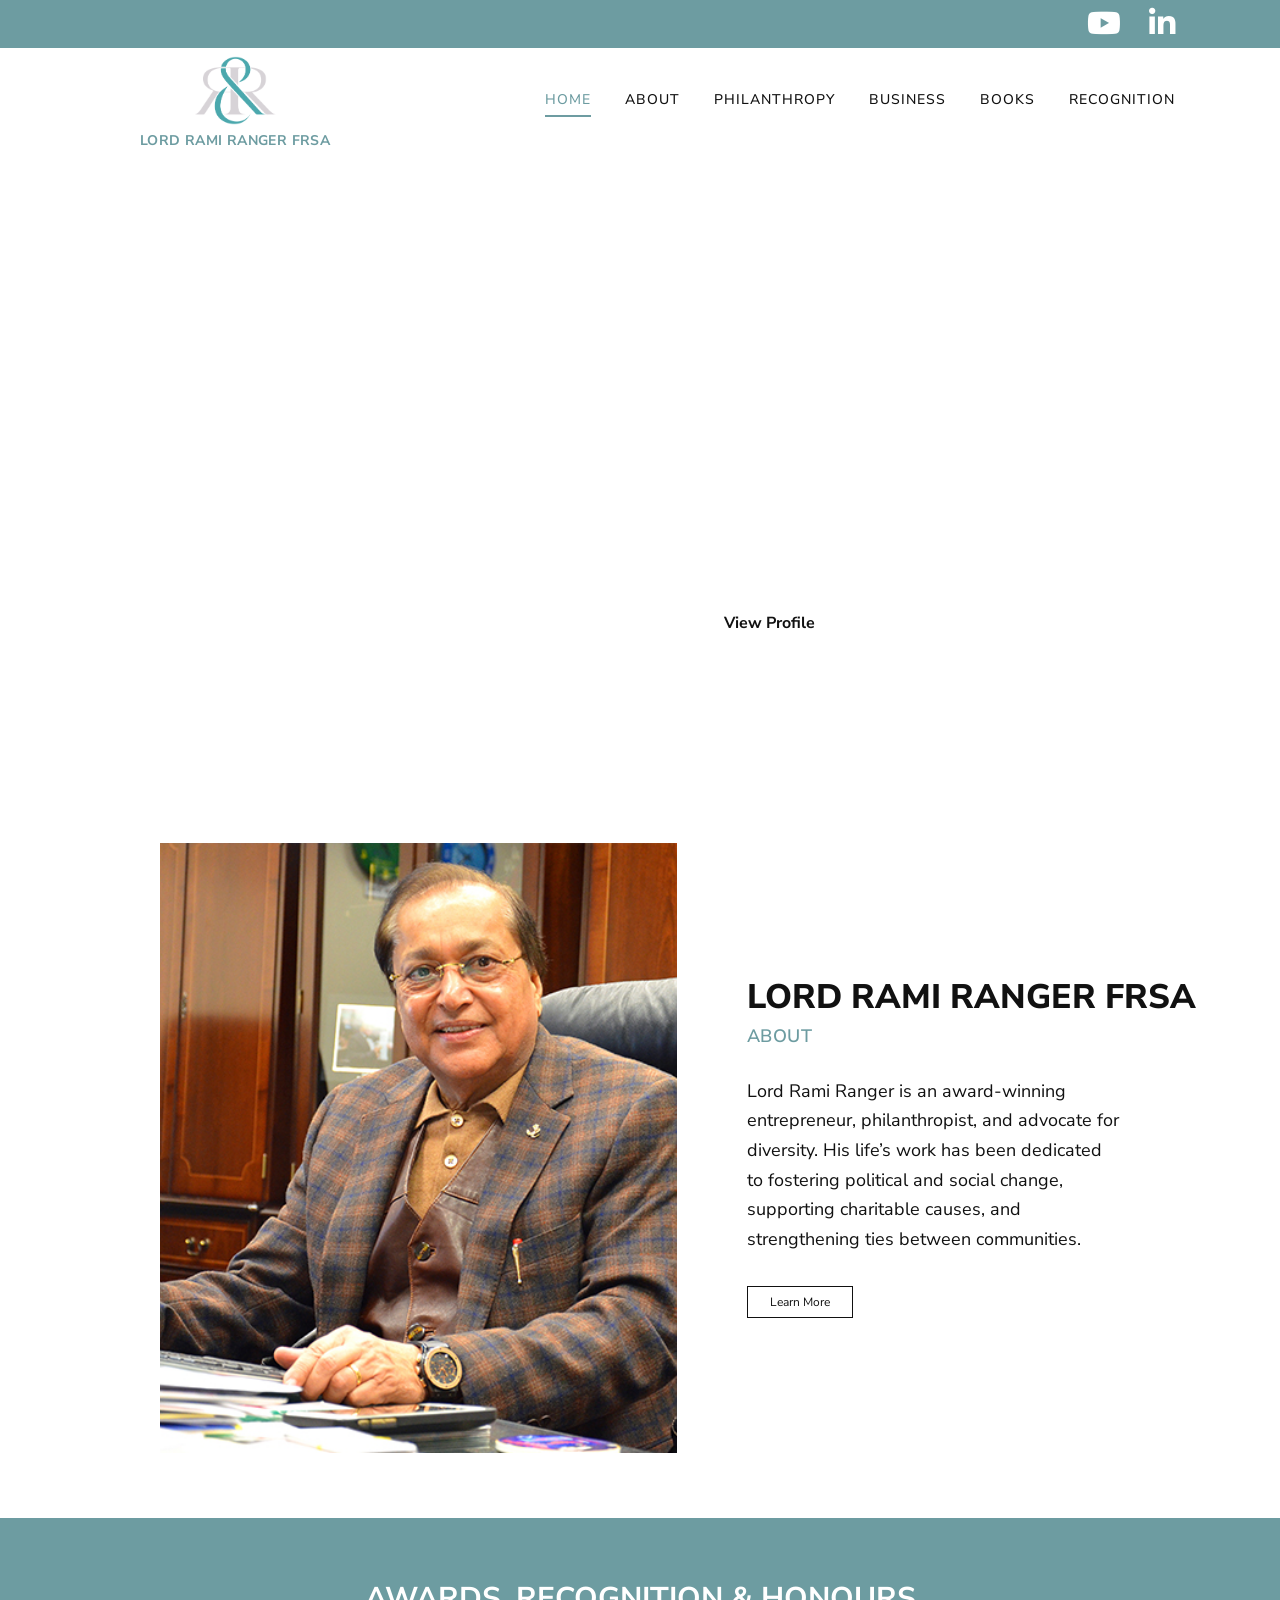
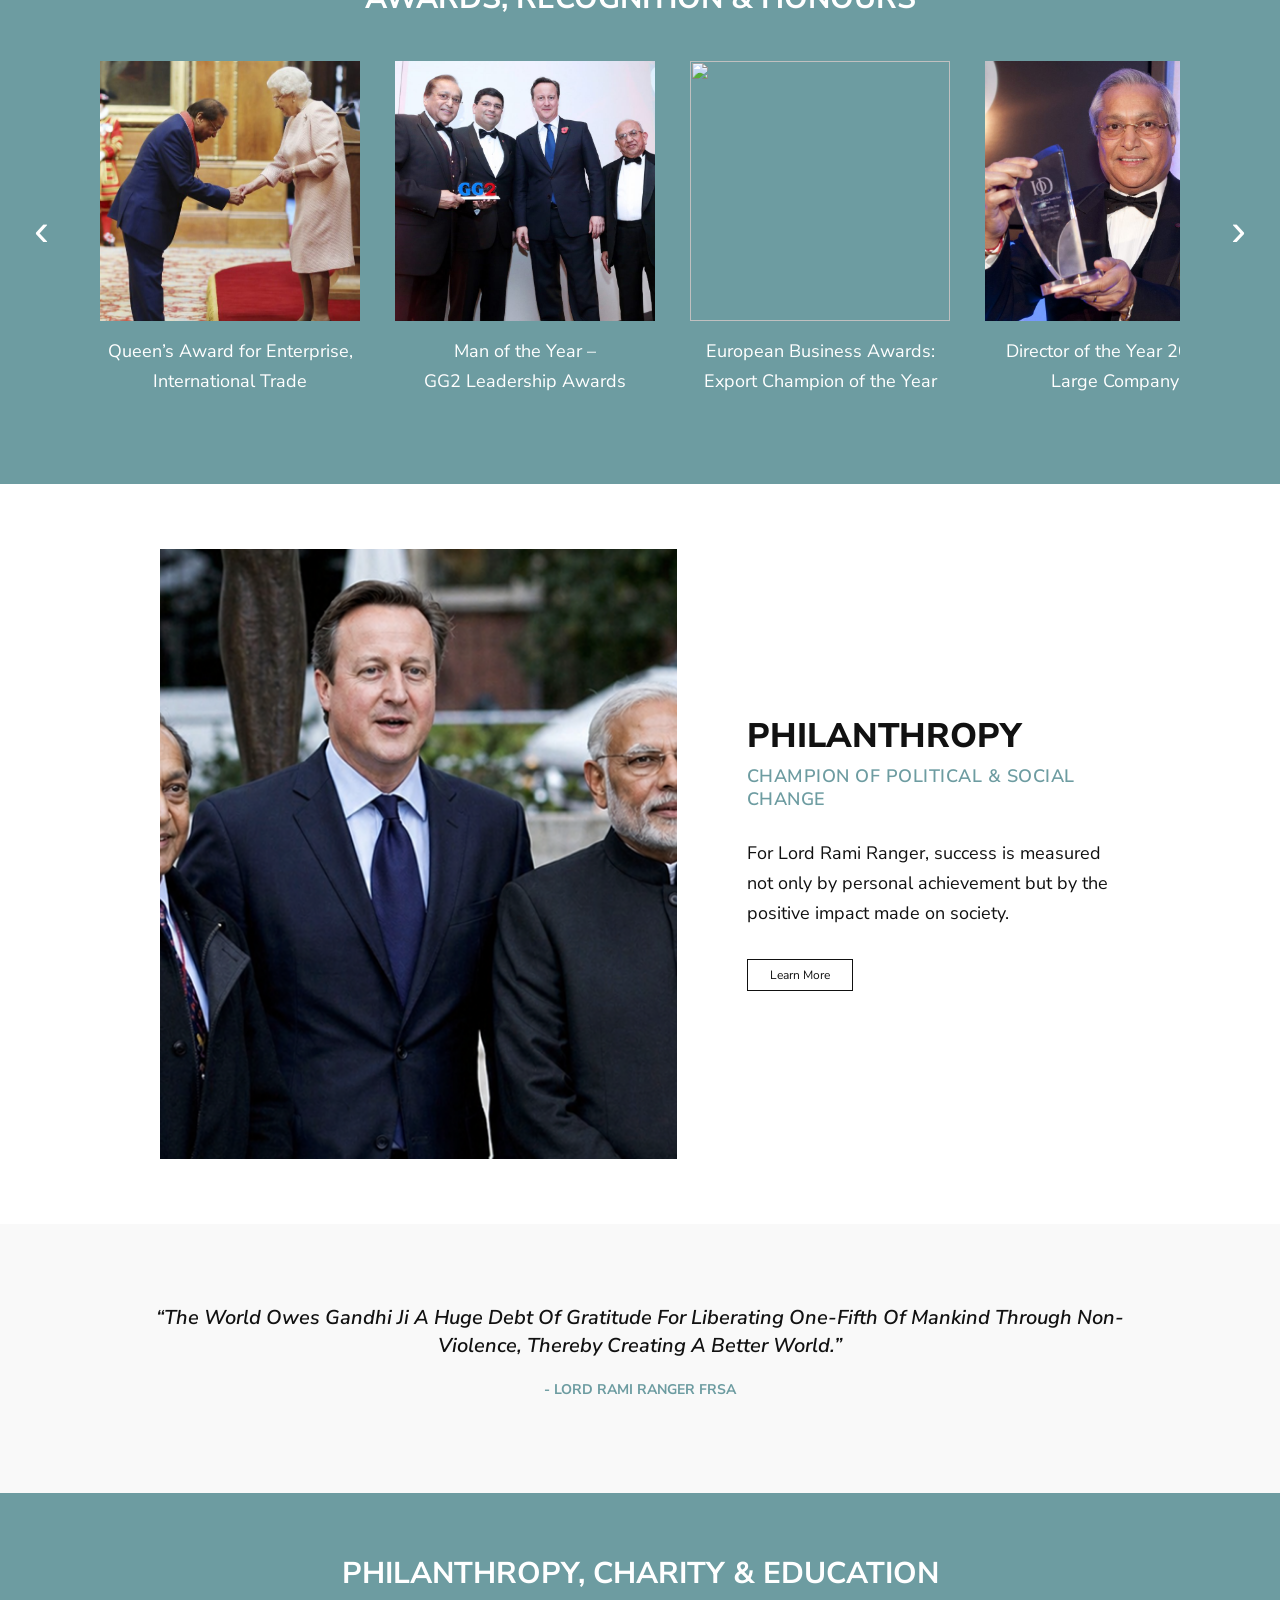
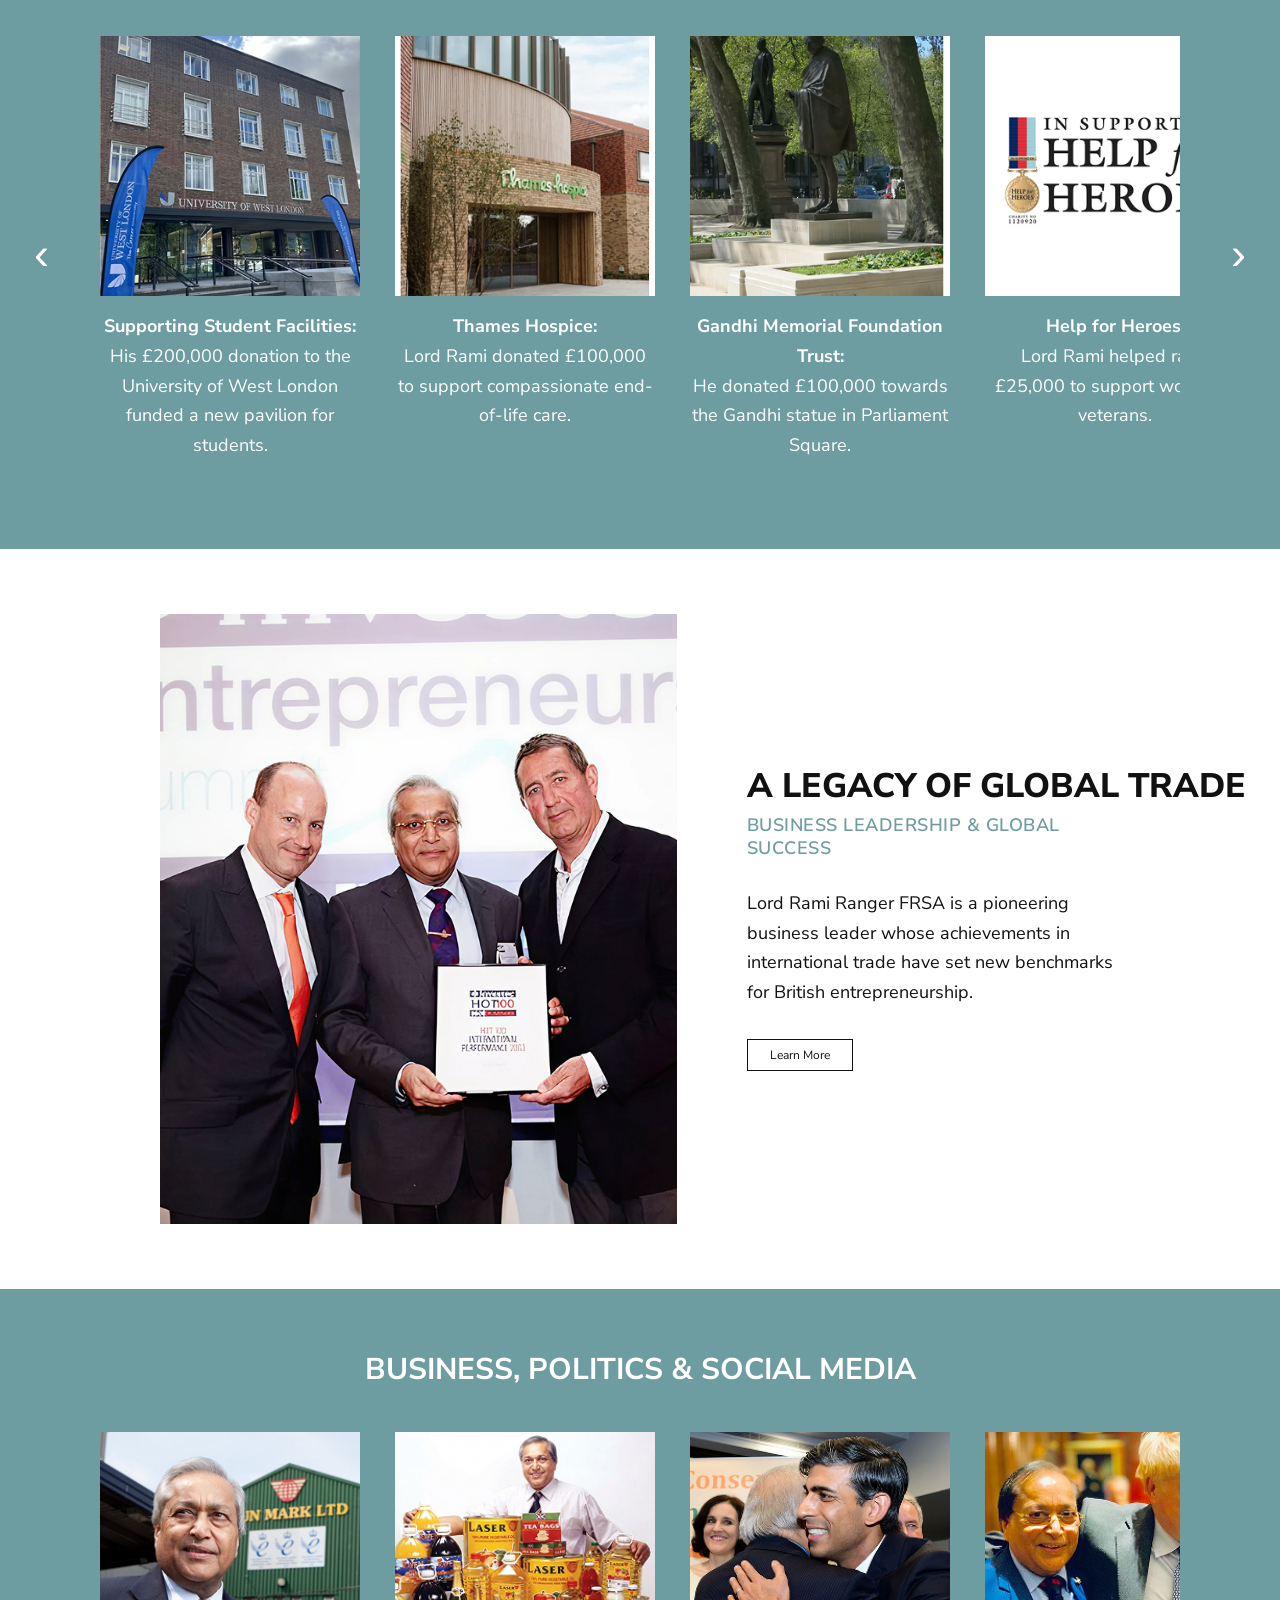
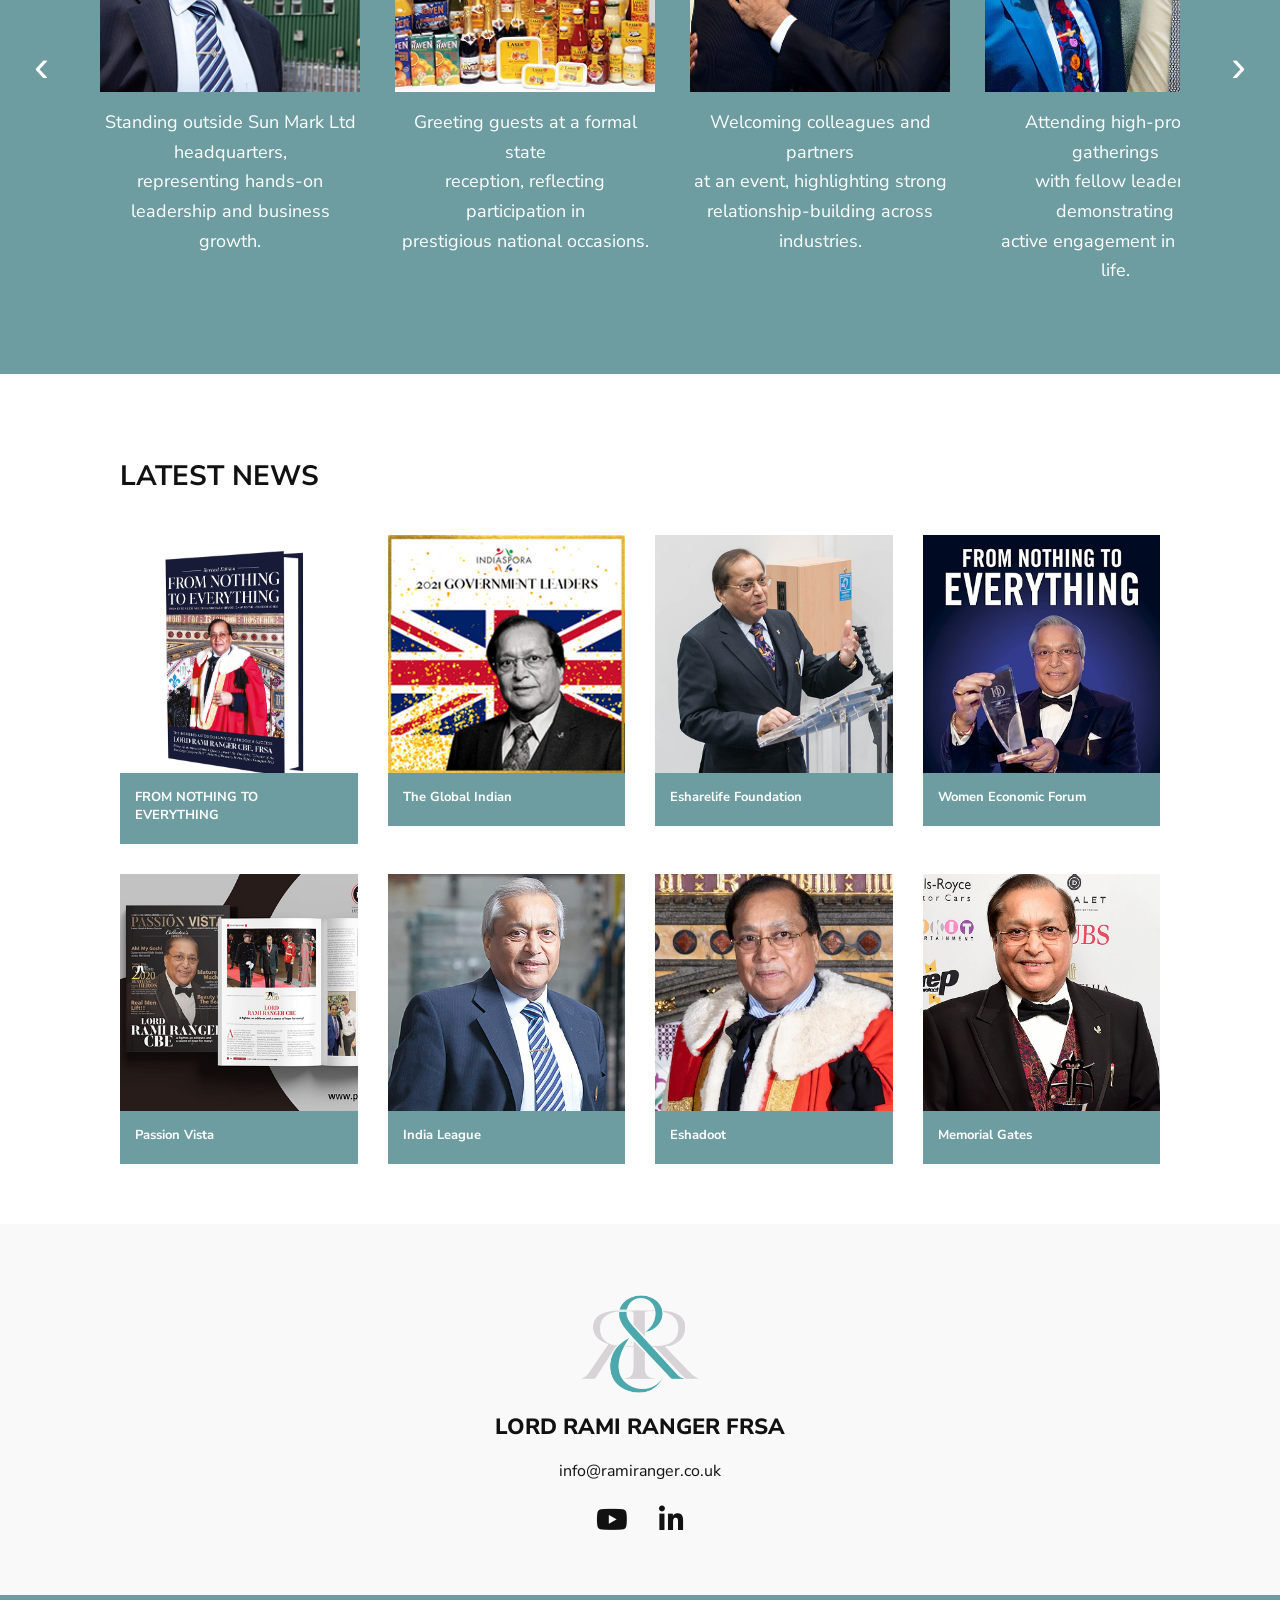
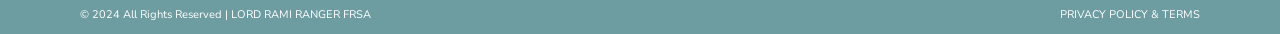
==== index.html @ e3b8f23e "Update slider cards with new leadership descriptions Replaced existing cards with new content descri" ====
<!DOCTYPE html>
<html lang="en">
<head>
  <meta charset="UTF-8">
  <meta name="viewport" content="width=device-width, initial-scale=1.0">
  <title>Lord Rami Ranger FRSA</title>

  <link rel="stylesheet" href="style.css">
  <link href="https://fonts.googleapis.com/css2?family=Nunito+Sans:wght@200;300;400;600;700&display=swap" rel="stylesheet">
  <link rel="stylesheet" href="https://cdnjs.cloudflare.com/ajax/libs/font-awesome/6.5.0/css/all.min.css">
</head>

<body>
  

<div class="top-bar">
  <div class="socials">
    <a href="https://www.youtube.com/@lordramiranger" target="_blank"><i class="fa-brands fa-youtube"></i></a>
    <a href="https://www.linkedin.com/in/lord-rami-ranger-frsa-37abb4119/" target="_blank">
      <i class="fa-brands fa-linkedin-in"></i>
    </a>
  </div>
</div>

<nav class="navbar">
  <a href="index.html" class="brand">
    <img src="logo.png" class="logo">
    <span>LORD RAMI RANGER FRSA</span>
  </a>

  <button class="menu-toggle" onclick="toggleMenu()" aria-label="Open menu">
    <i class="fa-solid fa-bars"></i>
  </button>

  <div class="menu" id="mobileMenu">
    <a href="index.html" class="active">Home</a>
    <a href="about.html">About</a>
    <a href="philanthropy.html">Philanthropy</a>
    <a href="business.html">Business</a>
    <a href="books.html">Books</a>
    <a href="recognition.html">Recognition</a>
  </div>
</nav>

<section class="hero">
  <video autoplay muted loop playsinline class="hero-video">
    <source src="videoone.mp4" type="video/mp4">
  </video>

  <div class="hero-content">
    <img src="logo.png" class="hero-logo">

    <h1>LORD RAMI RANGER FRSA</h1>
    <p>BUSINESSMAN | PHILANTHROPIST | CHANGE ACTIVIST | COMMUNITY LEADER</p>

    <div class="buttons">
      <a href="https://www.ebay.co.uk/itm/185243521381?_skw=from+nothing+to+everything&itmmeta=01KQ7974XT7E23HR1VJR55F1SA&hash=item2b215fd165:g:4SIAAOSwciZh1CwN&itmprp=enc%3AAQALAAAA4GfYFPkwiKCW4ZNSs2u11xDC5mwUb0y2zpyW%2F2MVg%2BfMLfwDi%2BllbEhBXSveusPQ5s%2B%2BM1XQ9AXqvYMbmyAGnrUWO8C%2BhvMHeQsGzmnxZACglu%2B%2BtMHCxl9qidVj40lhD3%2FWhLbmyEIN5h7kNjhKQxGkvKIPbwclM6xoqNv6YySIrgKCHGgtaFKC6q%2FDoX09bBnpsKI1HhFKvQxVuTHcKyTxfHGgbH%2FkWoc%2BqP%2FcpA0HExSCz3RrOoCv9CasYJrjVtKCa5g1cuWQZ%2FlB4THYV%2BzmxvGJgoFjCVq2RsECHyoJ%7Ctkp%3ABk9SR5jPnOm5Zw">Learn More</a>
      <a href="about.html" class="white">View Profile</a>
    </div>
  </div>
</section>

<section class="content-section" id="about">
  <img src="imageone.jpg">

  <div class="content-text">
    <h2>LORD RAMI RANGER FRSA</h2>
    <h3>ABOUT</h3>
    <p>
      Lord Rami Ranger is an award-winning entrepreneur, philanthropist, and advocate for diversity.
      His life’s work has been dedicated to fostering political and social change, supporting charitable
      causes, and strengthening ties between communities.
    </p>
    <a href="about.html" class="small-btn">Learn More</a>
  </div>
</section>

<section class="awards" id="recognition">
  <h2>AWARDS, RECOGNITION & HONOURS</h2>

  <button class="slider-btn left" onclick="moveSlide('sliderOne', -1)">‹</button>

  <div class="slider-window">
    <div class="slider-track" id="sliderOne">

      <div class="card"><img src="award1.jpg"><p>Queen’s Award for Enterprise,<br>International Trade</p></div>
      <div class="card"><img src="award2.jpg"><p>Man of the Year –<br>GG2 Leadership Awards</p></div>
      <div class="card"><img src="award3.png"><p>European Business Awards:<br>Export Champion of the Year</p></div>
      <div class="card"><img src="award4.jpg"><p>Director of the Year 2012 –<br>Large Company</p></div>
      <div class="card"><img src="award5.png"><p>Member of The British<br>Empire MBE</p></div>
      <div class="card"><img src="award6.png"><p>Queen’s Award<br>for Enterprise</p></div>
      <div class="card"><img src="award9.png"><p>Celebrating Entrepreneurial<br>Partnership</p></div>
      <div class="card"><img src="award7.png"><p>Institute of Directors<br>Large Company Award</p></div>
      <div class="card"><img src="award8.png"><p>Queen’s Award for Enterprise,<br>International Trade</p></div>

      <div class="card"><img src="award1.jpg"><p>Queen’s Award for Enterprise,<br>International Trade</p></div>
      <div class="card"><img src="award2.jpg"><p>Man of the Year –<br>GG2 Leadership Awards</p></div>
      <div class="card"><img src="award3.png"><p>European Business Awards:<br>Export Champion of the Year</p></div>
      <div class="card"><img src="award4.jpg"><p>Director of the Year 2012 –<br>Large Company</p></div>
      <div class="card"><img src="award5.png"><p>Member of The British<br>Empire MBE</p></div>
       <div class="card"><img src="award9.png"><p>Celebrating Entrepreneurial<br>Partnership</p></div>
      <div class="card"><img src="award6.jpg"><p>Queen’s Award<br>for Enterprise</p></div>
      <div class="card"><img src="award7.png"><p>Institute of Directors<br>Large Company Award</p></div>
      <div class="card"><img src="award8.png"><p>Queen’s Award for Enterprise,<br>International Trade</p></div>

    </div>
  </div>

  <button class="slider-btn right" onclick="moveSlide('sliderOne', 1)">›</button>
</section>

<section class="content-section" id="philanthropy">
  <img src="philanthropy.png">

  <div class="content-text">
    <h2>PHILANTHROPY</h2>
    <h3>CHAMPION OF POLITICAL & SOCIAL CHANGE</h3>
    <p>
      For Lord Rami Ranger, success is measured not only by personal achievement
      but by the positive impact made on society.
    </p>
    <a href="philanthropy.html" class="small-btn">Learn More</a>
  </div>
</section>

<section class="quote-strip">
  <p>
    “The World Owes Gandhi Ji A Huge Debt Of Gratitude For Liberating One-Fifth Of Mankind Through Non-Violence,
    Thereby Creating A Better World.”
  </p>
  <h3>- LORD RAMI RANGER FRSA</h3>
</section>

<section class="awards charities-section">
  <h2>PHILANTHROPY, CHARITY & EDUCATION</h2>

  <button class="slider-btn left" onclick="moveSlide('sliderTwo', -1)">‹</button>

  <div class="slider-window">
    <div class="slider-track" id="sliderTwo">

      <div class="card charity-card">
        <img src="charityone.png">
        <p><strong>Supporting Student Facilities:</strong><br>His £200,000 donation to the University of West London funded a new pavilion for students.</p>
      </div>

      <div class="card charity-card">
        <img src="charitytwo.png">
        <p><strong>Thames Hospice:</strong><br>Lord Rami donated £100,000 to support compassionate end-of-life care.</p>
      </div>

      <div class="card charity-card">
        <img src="charitythree.png">
        <p><strong>Gandhi Memorial Foundation Trust:</strong><br>He donated £100,000 towards the Gandhi statue in Parliament Square.</p>
      </div>

      <div class="card charity-card">
        <img src="charityfour.png">
        <p><strong>Help for Heroes:</strong><br>Lord Rami helped raise £25,000 to support wounded veterans.</p>
      </div>

      <div class="card charity-card">
        <img src="charityfive.png">
        <p><strong>Graduate Entrepreneurship Centre:</strong><br>He donated £250,000 to London South Bank University for aspiring entrepreneurs.</p>
      </div>

      <div class="card charity-card">
        <img src="charitysix.png">
        <p><strong>Pakistan, India & UK Friendship Forum:</strong><br>Founded after 7/7 to promote dialogue, peace and cooperation.</p>
      </div>

      <div class="card charity-card">
        <img src="charityseven.png">
        <p><strong>Cancer Research UK:</strong><br>He donated £50,000 to support research in the fight against cancer.</p>
      </div>

      <div class="card charity-card">
        <img src="charityeight.png">
        <p><strong>Hindu Forum of Britain:</strong><br>As a founder member, he helped unite Hindu organisations across the UK.</p>
      </div>

      <div class="card charity-card">
        <img src="charitynine.png">
        <p><strong>Indian Gymkhana:</strong><br>He contributed £125,000 to build accommodation for athletes.</p>
      </div>

      <div class="card charity-card">
        <img src="charityten.png">
        <p><strong>AIDS and Cancer Research:</strong><br>As Patron of the Great Walk, he helped raise £100,000 for treatment research.</p>
      </div>

      <div class="card charity-card">
        <img src="charityeleven.png">
        <p><strong>Combat Stress:</strong><br>He donated £25,000 to support mental health services for veterans.</p>
      </div>

      <div class="card charity-card">
        <img src="charitytwelve.png">
        <p><strong>The Prince's Trust:</strong><br>He donated £150,000 to help young people build skills and confidence.</p>
      </div>

      <!-- DUPLICATED FOR SMOOTH SLIDER LOOP -->

      <div class="card charity-card">
        <img src="charityone.png">
        <p><strong>Supporting Student Facilities:</strong><br>His £200,000 donation to the University of West London funded a new pavilion for students.</p>
      </div>

      <div class="card charity-card">
        <img src="charitytwo.png">
        <p><strong>Thames Hospice:</strong><br>Lord Rami donated £100,000 to support compassionate end-of-life care.</p>
      </div>

      <div class="card charity-card">
        <img src="charitythree.png">
        <p><strong>Gandhi Memorial Foundation Trust:</strong><br>He donated £100,000 towards the Gandhi statue in Parliament Square.</p>
      </div>

      <div class="card charity-card">
        <img src="charityfour.png">
        <p><strong>Help for Heroes:</strong><br>Lord Rami helped raise £25,000 to support wounded veterans.</p>
      </div>

      <div class="card charity-card">
        <img src="charityfive.png">
        <p><strong>Graduate Entrepreneurship Centre:</strong><br>He donated £250,000 to London South Bank University for aspiring entrepreneurs.</p>
      </div>

      <div class="card charity-card">
        <img src="charitysix.png">
        <p><strong>Pakistan, India & UK Friendship Forum:</strong><br>Founded after 7/7 to promote dialogue, peace and cooperation.</p>
      </div>

      <div class="card charity-card">
        <img src="charityseven.png">
        <p><strong>Cancer Research UK:</strong><br>He donated £50,000 to support research in the fight against cancer.</p>
      </div>

      <div class="card charity-card">
        <img src="charityeight.png">
        <p><strong>Hindu Forum of Britain:</strong><br>As a founder member, he helped unite Hindu organisations across the UK.</p>
      </div>

      <div class="card charity-card">
        <img src="charitynine.png">
        <p><strong>Indian Gymkhana:</strong><br>He contributed £125,000 to build accommodation for athletes.</p>
      </div>

      <div class="card charity-card">
        <img src="charityten.png">
        <p><strong>AIDS and Cancer Research:</strong><br>As Patron of the Great Walk, he helped raise £100,000 for treatment research.</p>
      </div>

      <div class="card charity-card">
        <img src="charityeleven.png">
        <p><strong>Combat Stress:</strong><br>He donated £25,000 to support mental health services for veterans.</p>
      </div>

      <div class="card charity-card">
        <img src="charitytwelve.png">
        <p><strong>The Prince's Trust:</strong><br>He donated £150,000 to help young people build skills and confidence.</p>
      </div>

    </div>
  </div>

  <button class="slider-btn right" onclick="moveSlide('sliderTwo', 1)">›</button>
</section>

<section class="content-section" id="business">
  <img src="image3.png">

  <div class="content-text">
    <h2>A LEGACY OF GLOBAL TRADE</h2>
    <h3>BUSINESS LEADERSHIP & GLOBAL SUCCESS</h3>
    <p>
      Lord Rami Ranger FRSA is a pioneering business leader whose achievements
      in international trade have set new benchmarks for British entrepreneurship.
    </p>
    <a href="business.html" class="small-btn">Learn More</a>
  </div>
</section>

  <section class="awards business-politics-slider">
  <h2>BUSINESS, POLITICS & SOCIAL MEDIA</h2>

  <button class="slider-btn left" onclick="moveSlide('sliderThree', -1)">‹</button>

  <div class="slider-window">
    <div class="slider-track" id="sliderThree">

      <div class="card"><img src="politic1.png"><p>Standing outside Sun Mark Ltd headquarters,<br> representing hands-on <br>leadership and business growth.</p></div>
      <div class="card"><img src="politic9.png"><p>Greeting guests at a formal state <br>reception, reflecting participation in<br> prestigious national occasions.</p></div>
      <div class="card"><img src="politic3.png"><p>Welcoming colleagues and partners <br>at an event, highlighting strong <br>relationship-building across<br> industries.</p></div>
      <div class="card"><img src="politic4.png"><p>Attending high-profile gatherings <br>with fellow leaders, demonstrating <br>active engagement in public life.</p></div>
      <div class="card"><img src="politic5.png"><p>Addressing an audience from <br>the podium during a formal <br>speech or presentation.</p></div>
      <div class="card"><img src="politic6.png"><p>Meeting with global counterparts at <br>formal occasions, reflecting cross-<br>border connections and collaboration.</p></div>

      <!-- DUPLICATED FOR SMOOTH LOOP -->

      <div class="card"><img src="politic1.png"><p>Standing outside Sun Mark Ltd headquarters,<br> representing hands-on <br>leadership and business growth.</p></div>
      <div class="card"><img src="politic9.png"><p>Greeting guests at a formal state <br>reception, reflecting participation in<br> prestigious national occasions.</p></div>
      <div class="card"><img src="politic3.png"><p>Welcoming colleagues and partners <br>at an event, highlighting strong <br>relationship-building across<br> industries.</p></div>
      <div class="card"><img src="politic4.png"><p>Attending high-profile gatherings <br>with fellow leaders, demonstrating <br>active engagement in public life.</p></div>
      <div class="card"><img src="politic5.png"><p>Addressing an audience from <br>the podium during a formal <br>speech or presentation.</p></div>
      <div class="card"><img src="politic6.png"><p>Meeting with global counterparts at <br>formal occasions, reflecting cross-<br>border connections and collaboration.</p></div>

    </div>
  </div>

  <button class="slider-btn right" onclick="moveSlide('sliderThree', 1)">›</button>
</section>

<section class="latest-news" id="books">
  <h2>LATEST NEWS</h2>

  <div class="news-grid">

    <a href="books.html" class="news-card">
      <img src="book.png">
      <div class="news-text">
        <h3>FROM NOTHING TO EVERYTHING</h3>
      </div>
    </a>

    <a href="https://www.globalindian.com/story/cover-story/lord-rami-ranger-champions-india-uk-partnership/" class="news-card" target="_blank">
      <img src="news2.png">
      <div class="news-text">
        <h3>The Global Indian</h3>
      </div>
    </a>

    <a href="https://www.esharelife.org/patrons/lord-rami-ranger-cbe/" class="news-card" target="_blank">
      <img src="news3.png">
      <div class="news-text">
        <h3>Esharelife Foundation</h3>
      </div>
    </a>

    <a href="https://www.wef.org.in/lord-rami-ranger/" class="news-card" target="_blank">
      <img src="news4.png">
      <div class="news-text">
        <h3>Women Economic Forum</h3>
      </div>
    </a>

    <a href="https://www.passionvista.com/lord-rami-ranger-cbe/" class="news-card" target="_blank">
      <img src="news5.png">
      <div class="news-text">
        <h3>Passion Vista</h3>
      </div>
    </a>

    <a href="https://www.theindialeague.org/lord-rami-ranger" class="news-card" target="_blank">
      <img src="news6.png">
      <div class="news-text">
        <h3>India League</h3>
      </div>
    </a>

    <a href="https://eshadoot.com/2019/11/04/refugee-camp-house-lords-lord-rami-ranger-cbe-mayfair/" class="news-card" target="_blank">
      <img src="news7.png">
      <div class="news-text">
        <h3>Eshadoot</h3>
      </div>
    </a>

    <a href="https://www.memorialgates.com/the-lord-rami-ranger.html" class="news-card" target="_blank">
      <img src="news8.png">
      <div class="news-text">
        <h3>Memorial Gates</h3>
      </div>
    </a>

  </div>
</section>




<footer class="site-footer">
  <img src="logo.png" class="footer-logo">

  <h4>LORD RAMI RANGER FRSA</h4>

  <p>
    <a href="mailto:info@ramiranger.co.uk">info@ramiranger.co.uk</a>
  </p>

  <div class="footer-socials">
    <a href="https://www.youtube.com/@lordramiranger" target="_blank">
      <i class="fa-brands fa-youtube"></i>
    </a>

    <a href="https://www.linkedin.com/in/lord-rami-ranger-frsa-37abb4119/" target="_blank">
      <i class="fa-brands fa-linkedin-in"></i>
    </a>
  </div>
</footer>

<div class="bottom-bar">
  <p>© 2024 All Rights Reserved | LORD RAMI RANGER FRSA</p>
  <p>PRIVACY POLICY & TERMS</p>
</div>

<script>
let sliders = {
  sliderOne: 0,
  sliderTwo: 0,
  sliderThree: 0
};

function toggleMenu() {
  const menu = document.getElementById("mobileMenu");
  menu.classList.toggle("active");
}

function moveSlide(id, dir) {
  const slider = document.getElementById(id);
  const total = slider.children.length / 2;
  const cardWidth = 295;

  sliders[id] += dir;

  slider.style.transition = "transform 0.4s ease";
  slider.style.transform = "translateX(-" + sliders[id] * cardWidth + "px)";

  if (sliders[id] >= total) {
    setTimeout(() => {
      slider.style.transition = "none";
      sliders[id] = 0;
      slider.style.transform = "translateX(0px)";
    }, 400);
  }

  if (sliders[id] < 0) {
    slider.style.transition = "none";
    sliders[id] = total - 1;
    slider.style.transform = "translateX(-" + sliders[id] * cardWidth + "px)";
  }
}
  
window.addEventListener("scroll", function () {
  if (window.scrollY > 80) {
    document.body.classList.add("scrolled");
  } else {
    document.body.classList.remove("scrolled");
  }
});
  
</script>

</body>
</html>
---- style.css ----
* {
  box-sizing: border-box;
}

:root {
  --main-blue: #6d9ca1;
  --light-bg: #f9f9f9;
  --black: #111;
  --white: #fff;
}

html {
  scroll-behavior: smooth;
}

body {
  margin: 0;
  font-family: 'Nunito Sans', sans-serif;
  width: 100%;
  overflow-x: hidden;
  background: white;
  color: #111;
}

/* TOP BAR */

.top-bar {
  height: 48px;
  background: var(--main-blue);
  display: flex;
  justify-content: flex-end;
  align-items: center;
  padding: 0 105px;
  transition: all 0.3s ease;
  overflow: hidden;
}

.socials a {
  color: white;
  text-decoration: none;
  margin-left: 24px;
  font-size: 30px;
}

/* NAVBAR */

.navbar {
  width: 100%;
  height: 110px;
  background: white;
  display: flex;
  justify-content: space-between;
  align-items: center;
  padding: 0 105px;
  position: sticky;
  top: 0;
  z-index: 9998;
  transition: all 0.3s ease;
}

.brand {
  width: 260px;
  height: 120px;
  display: flex;
  flex-direction: column;
  justify-content: center;
  align-items: center;
  text-decoration: none;
}

.logo {
  width: 82px;
  height: auto;
  display: block;
  filter: none;
}

.brand span {
  margin-top: 6px;
  color: var(--main-blue);
  font-size: 14px;
  font-weight: 700;
  letter-spacing: 0.4px;
  white-space: nowrap;
}

.menu {
  display: flex;
  gap: 34px;
  align-items: center;
}

.menu a {
  position: relative;
  color: #111;
  text-decoration: none;
  font-size: 14px;
  font-weight: 500;
  letter-spacing: 1px;
  text-transform: uppercase;
  padding-bottom: 8px;
  transition: color 0.25s ease;
}

.menu a::after {
  content: "";
  position: absolute;
  left: 0;
  bottom: 0;
  width: 0;
  height: 2px;
  background: var(--main-blue);
  transition: width 0.25s ease;
}

.menu a:hover,
.menu a.active,
.menu a[href="index.html"] {
  color: var(--main-blue);
}

.menu a:hover::after,
.menu a.active::after,
.menu a[href="index.html"]::after {
  width: 100%;
}

.menu-toggle {
  display: none;
  background: none;
  border: none;
  color: #111;
  font-size: 24px;
  cursor: pointer;
}

/* SCROLLED HEADER */

body.scrolled .top-bar {
  height: 0;
  opacity: 0;
  visibility: hidden;
  padding-top: 0;
  padding-bottom: 0;
}

body.scrolled .navbar {
  background: var(--main-blue);
  box-shadow: 0 3px 14px rgba(0,0,0,0.12);
}

body.scrolled .navbar .brand span,
body.scrolled .navbar .menu a,
body.scrolled .navbar .menu a.active,
body.scrolled .navbar .menu a[href="index.html"] {
  color: white;
}

body.scrolled .navbar .menu a::after {
  background: white;
}

body.scrolled .navbar .logo {
  filter: brightness(0) invert(1);
}

/* HERO */

.hero {
  position: relative;
  width: 100%;
  height: 620px;
  overflow: hidden;
  display: flex;
  justify-content: center;
  align-items: center;
  text-align: center;
  color: white;
}

.hero-video {
  position: absolute;
  inset: 0;
  width: 100%;
  height: 100%;
  object-fit: cover;
}

.hero-content {
  position: relative;
  z-index: 2;
  width: 100%;
  max-width: 1100px;
  padding: 0 20px;
}

.hero-logo {
  width: 185px;
  margin-bottom: 8px;
  filter: brightness(0) invert(1);
}

.hero h1 {
  font-size: 58px;
  font-weight: 300;
  letter-spacing: 3px;
  margin: 0 0 8px;
}

.hero p {
  font-size: 16px;
  font-weight: 700;
  margin: 0;
}

.buttons a {
  display: inline-block;
  margin: 34px 14px 0;
  padding: 20px 70px;
  border: 1px solid white;
  color: white;
  text-decoration: none;
  font-size: 16px;
  font-weight: 700;
  transition: all 0.25s ease;
}

.buttons a:hover {
  background: white;
  color: #111;
}

.buttons .white {
  background: white;
  color: #111;
}

.buttons .white:hover {
  background: transparent;
  color: white;
}

/* CONTENT SECTIONS */

.content-section {
  width: 100%;
  background: white;
  padding: 65px 90px;
  display: grid;
  grid-template-columns: 47% 34%;
  gap: 70px;
  align-items: center;
  justify-content: center;
}

.content-section img {
  width: 100%;
  height: 610px;
  object-fit: cover;
  display: block;
}

.content-text {
  max-width: 650px;
}

.content-text h2 {
  font-size: 34px;
  font-weight: 800;
  margin: 0 0 8px;
  text-transform: uppercase;
  line-height: 1.15;
  letter-spacing: 0;
  white-space: nowrap;
}

.content-text h3 {
  font-size: 18px;
  font-weight: 600;
  margin: 0 0 28px;
  text-transform: uppercase;
  line-height: 1.3;
  letter-spacing: 0.5px;
  color: var(--main-blue);
}

.content-text p {
  font-size: 18px;
  line-height: 1.65;
  font-weight: 400;
  margin: 0 0 16px;
  color: #111;
}

.small-btn {
  display: inline-block;
  margin-top: 15px;
  padding: 9px 22px;
  border: 1px solid #111;
  color: #111;
  background: white;
  text-decoration: none;
  font-size: 12px;
  font-weight: 400;
  line-height: 1;
}

.small-btn:hover {
  background: #111;
  color: white;
}

/* AWARDS + CHARITIES */

.awards,
.charities-section {
  width: 100%;
  background: var(--main-blue);
  color: white;
  text-align: center;
  padding: 60px 100px 70px;
  position: relative;
  overflow: hidden;
}

.awards h2,
.charities-section h2 {
  font-size: 30px;
  margin: 0 0 42px;
}

.slider-window {
  overflow: hidden;
}

.slider-track {
  display: flex;
  gap: 35px;
  transition: transform 0.4s ease;
}

.card {
  min-width: 260px;
}

.card img {
  width: 260px;
  height: 260px;
  object-fit: cover;
}

.card p,
.charity-card p,
.news-text p {
  font-size: 18px;
  line-height: 1.65;
  margin-top: 10px;
}

.charity-card p {
  min-height: 90px;
}

.slider-btn {
  position: absolute;
  top: 55%;
  transform: translateY(-50%);
  font-size: 45px;
  background: none;
  border: none;
  color: white;
  cursor: pointer;
  z-index: 5;
}

.left {
  left: 28px;
}

.right {
  right: 28px;
}

/* QUOTE */

.quote-strip {
  background: var(--light-bg);
  color: #111;
  text-align: center;
  padding: 80px 150px;
}

.quote-strip p {
  font-size: 20px;
  font-weight: 600;
  font-style: italic;
  line-height: 1.4;
  max-width: 980px;
  margin: auto;
}

.quote-strip h3 {
  margin-top: 20px;
  font-size: 14px;
  color: var(--main-blue);
}

/* LATEST NEWS */

.latest-news {
  padding: 60px 120px;
  background: white;
}

.latest-news h2 {
  font-size: 28px;
  margin-bottom: 40px;
}

.news-grid {
  display: grid;
  grid-template-columns: repeat(4, 1fr);
  gap: 30px;
}

.news-card img {
  width: 100%;
  aspect-ratio: 1 / 1;
  object-fit: cover;
  display: block;
}

.news-card {
  text-decoration: none;
  color: inherit;
}

.news-card img {
  width: 100%;
  aspect-ratio: 1 / 1;
  object-fit: cover;
  object-position: top center;
  display: block;
}

.news-text {
  background: var(--main-blue);
  color: white;
  padding: 15px;
}

.news-text h3 {
  font-size: 13px;
  margin: 0 0 5px;
}

/* FOOTER */

.site-footer {
  background: var(--light-bg);
  text-align: center;
  padding: 70px 20px 55px;
}

.site-footer .footer-logo,
.footer-logo {
  width: 120px;
  height: auto;
  margin-bottom: 12px;
}

.site-footer h4,
footer h4 {
  margin: 0 0 18px;
  font-size: 22px;
  font-weight: 800;
  color: #111;
}

.site-footer p,
footer p {
  margin: 0 0 20px;
  font-size: 16px;
}

.site-footer p a {
  color: #111;
  text-decoration: none;
  font-size: 16px;
}

.footer-socials a,
.site-footer .footer-socials a {
  color: #111;
  text-decoration: none;
  margin: 0 12px;
  font-size: 28px;
  transition: all 0.2s ease;
}

.footer-socials a:hover,
.site-footer .footer-socials a:hover,
.site-footer p a:hover {
  color: var(--main-blue);
  transform: scale(1.15);
}

.bottom-bar {
  background: var(--main-blue);
  color: white;
  display: flex;
  justify-content: space-between;
  padding: 12px 80px;
}

.bottom-bar p {
  font-size: 11px;
  margin: 0;
}

/* TABLET */

@media (max-width: 1024px) {
  .top-bar {
    padding: 0 40px;
  }

  .navbar {
    padding: 0 40px;
  }

  .brand {
    align-items: center;
  }

  .brand .logo {
    margin-left: auto;
    margin-right: auto;
  }

  .menu {
    gap: 24px;
  }

  .content-section {
    padding: 55px 45px;
    grid-template-columns: 1fr 1fr;
    gap: 40px;
  }

  .content-text h2 {
    white-space: normal;
    font-size: 30px;
  }

  .awards,
  .charities-section {
    padding-left: 42px;
    padding-right: 42px;
  }

  .left {
    left: 10px;
  }

  .right {
    right: 10px;
  }

  .slider-btn {
    width: 34px;
    height: 54px;
  }

  .latest-news {
    padding: 50px 45px;
  }

  .quote-strip {
    padding: 60px 45px;
  }
}

/* MOBILE */

@media (max-width: 767px) {
  .top-bar {
    height: 36px;
    padding: 0 22px;
    justify-content: center;
  }

  .socials a {
    margin: 0 12px;
  }

  .navbar {
    height: 92px;
    padding: 0 20px;
  }

  .brand {
    width: auto;
    height: auto;
    align-items: center;
  }

  .logo {
    width: 58px;
  }

  .brand span {
    font-size: 11px;
    letter-spacing: 0.2px;
  }

  .menu-toggle {
    display: block;
  }

  .menu {
    display: none;
    position: absolute;
    top: 92px;
    left: 0;
    width: 100%;
    background: white;
    padding: 22px 20px;
    flex-direction: column;
    align-items: flex-start;
    gap: 20px;
    box-shadow: 0 10px 20px rgba(0,0,0,0.08);
  }

  .menu.active {
    display: flex;
  }

  .menu a {
    font-size: 16px;
    width: 100%;
    padding-bottom: 6px;
  }

  body.scrolled .navbar .menu {
    background: var(--main-blue);
  }

  body.scrolled .navbar .menu-toggle {
    color: white;
  }

  .hero {
    height: 540px;
  }

  .hero-content {
    padding: 0 20px;
  }

  .hero-logo {
    width: 120px;
  }

  .hero h1 {
    font-size: 38px;
    line-height: 1.25;
    letter-spacing: 2px;
  }

  .hero p {
    font-size: 13px;
    line-height: 1.5;
    max-width: 330px;
    margin: 0 auto;
  }

  .buttons {
    display: flex;
    flex-direction: column;
    gap: 14px;
    margin-top: 28px;
  }

  .buttons a {
    margin: 0 auto;
    width: 85%;
    max-width: 310px;
    font-size: 14px;
    padding: 16px 24px;
  }

  .content-section {
    padding: 45px 20px;
    display: flex;
    flex-direction: column;
    gap: 28px;
  }

  .content-section img {
    height: auto;
    max-height: 460px;
    object-fit: cover;
  }

  .content-text {
    max-width: 100%;
    text-align: left;
  }

  .content-text h2 {
    white-space: normal;
    font-size: 28px;
  }

  .content-text h3 {
    font-size: 14px;
  }

  .content-text p {
    font-size: 15px;
    line-height: 1.5;
  }

  .awards,
  .charities-section {
    padding: 45px 42px 55px;
  }

  .awards h2,
  .charities-section h2 {
    font-size: 24px;
  }

  .slider-track {
    gap: 20px;
  }

  .card {
    min-width: 220px;
  }

  .card img {
    width: 220px;
    height: 220px;
  }

  .card p,
  .charity-card p,
  .news-text p {
    font-size: 15px;
    line-height: 1.5;
  }

  .slider-btn {
    font-size: 34px;
  }

  .left {
    left: 10px;
  }

  .right {
    right: 10px;
  }

  .quote-strip {
    padding: 50px 22px;
  }

  .quote-strip p {
    font-size: 17px;
  }

  .latest-news {
    padding: 45px 20px;
  }

  .news-grid {
    grid-template-columns: 1fr;
    gap: 24px;
  }

  .news-card img {
    height: 240px;
  }

  .site-footer {
    padding: 50px 20px;
  }

  .bottom-bar {
    padding: 14px 20px;
    flex-direction: column;
    gap: 8px;
    text-align: center;
  }
}

/* SMALL PHONES */

@media (max-width: 420px) {
  .hero {
    height: 500px;
  }

  .hero h1 {
    font-size: 32px;
  }

  .hero-logo {
    width: 105px;
  }

  .brand span {
    font-size: 10px;
  }

  .content-text h2 {
    font-size: 27px;
  }

  .card {
    min-width: 205px;
  }

  .card img {
    width: 205px;
    height: 205px;
  }
}
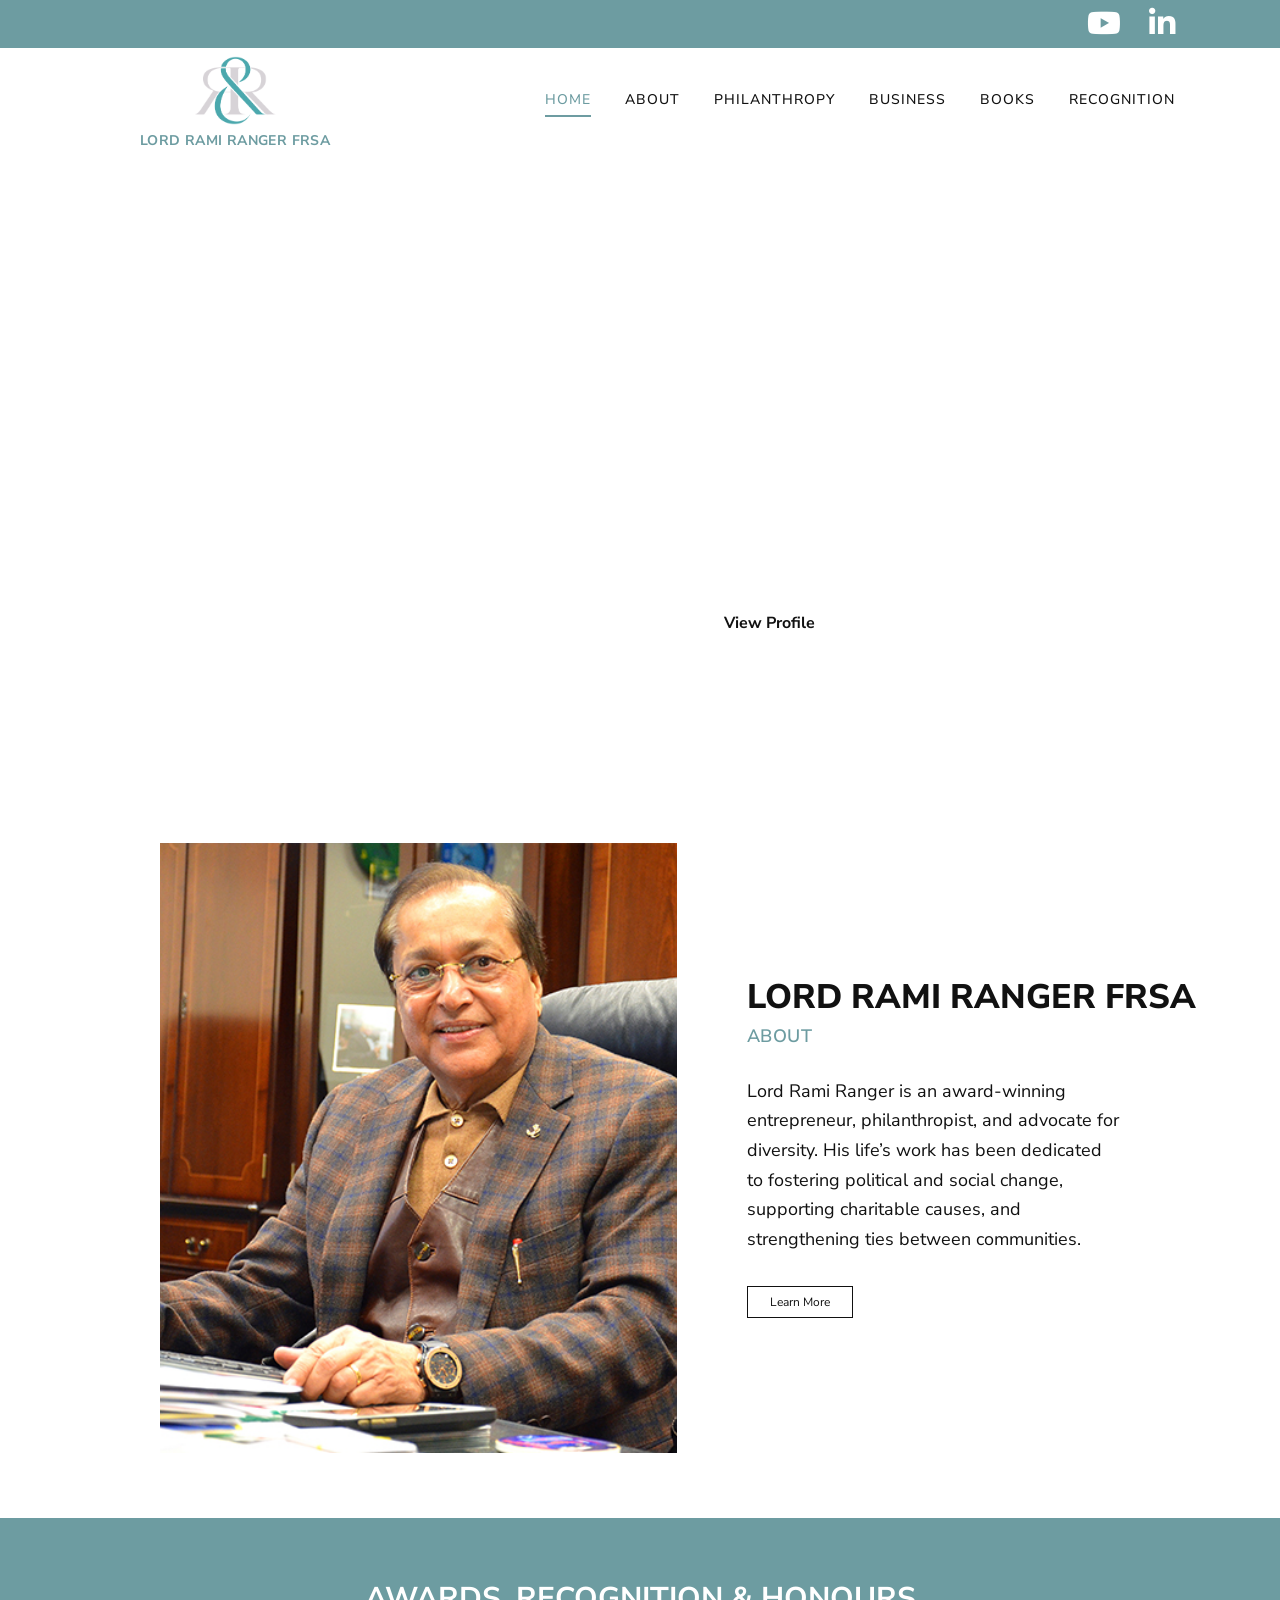
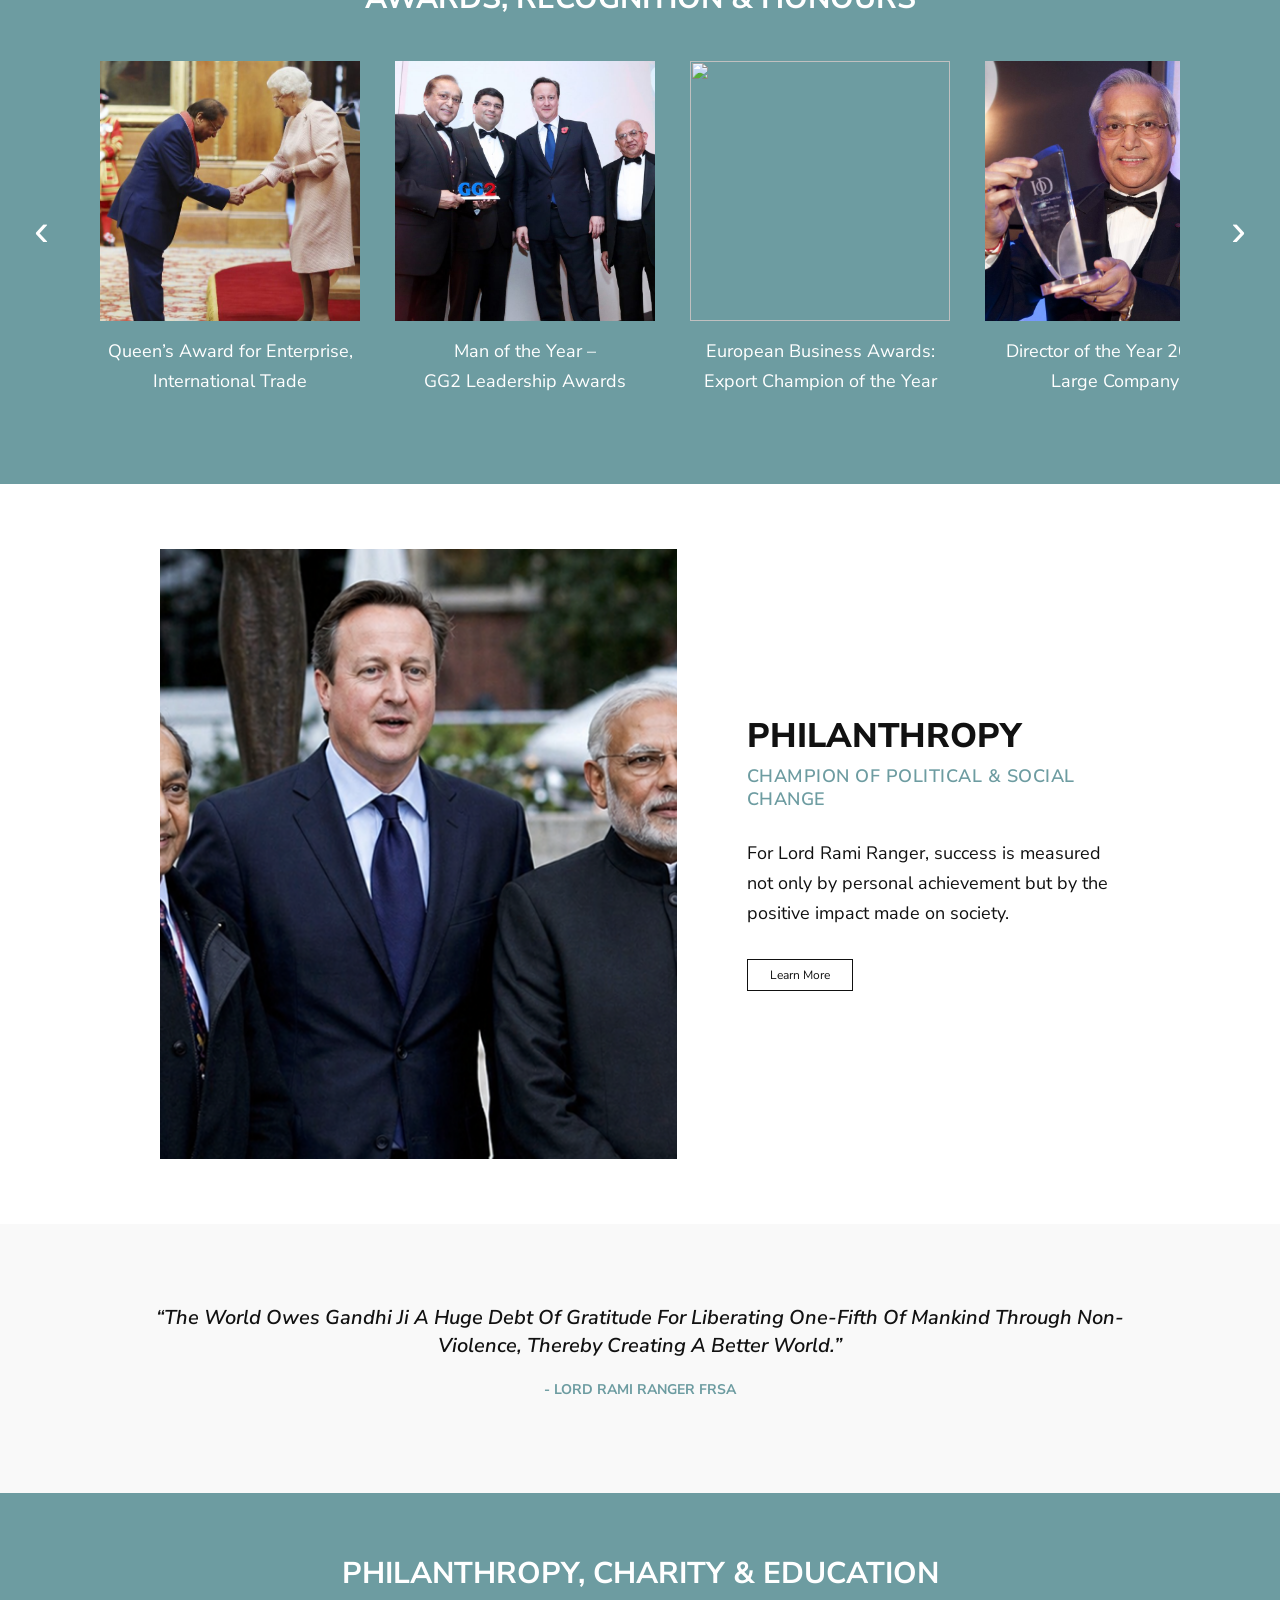
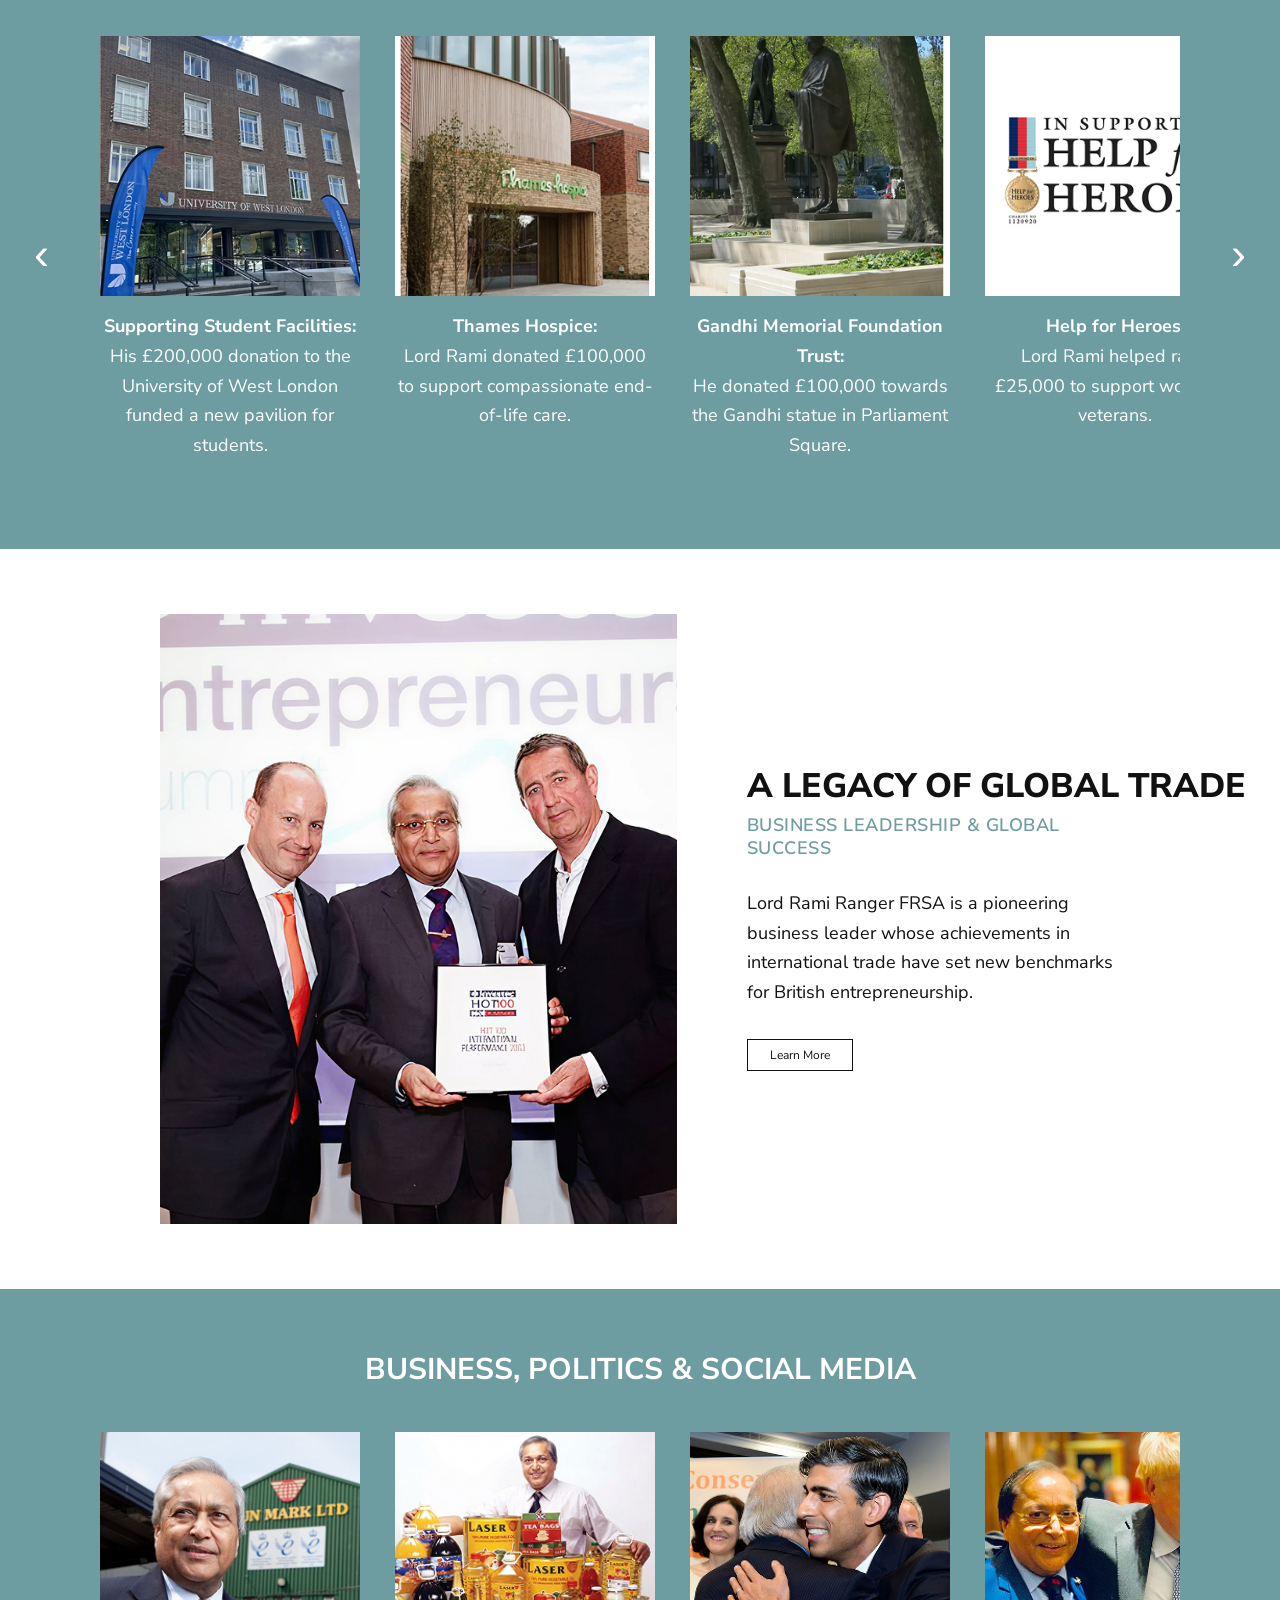
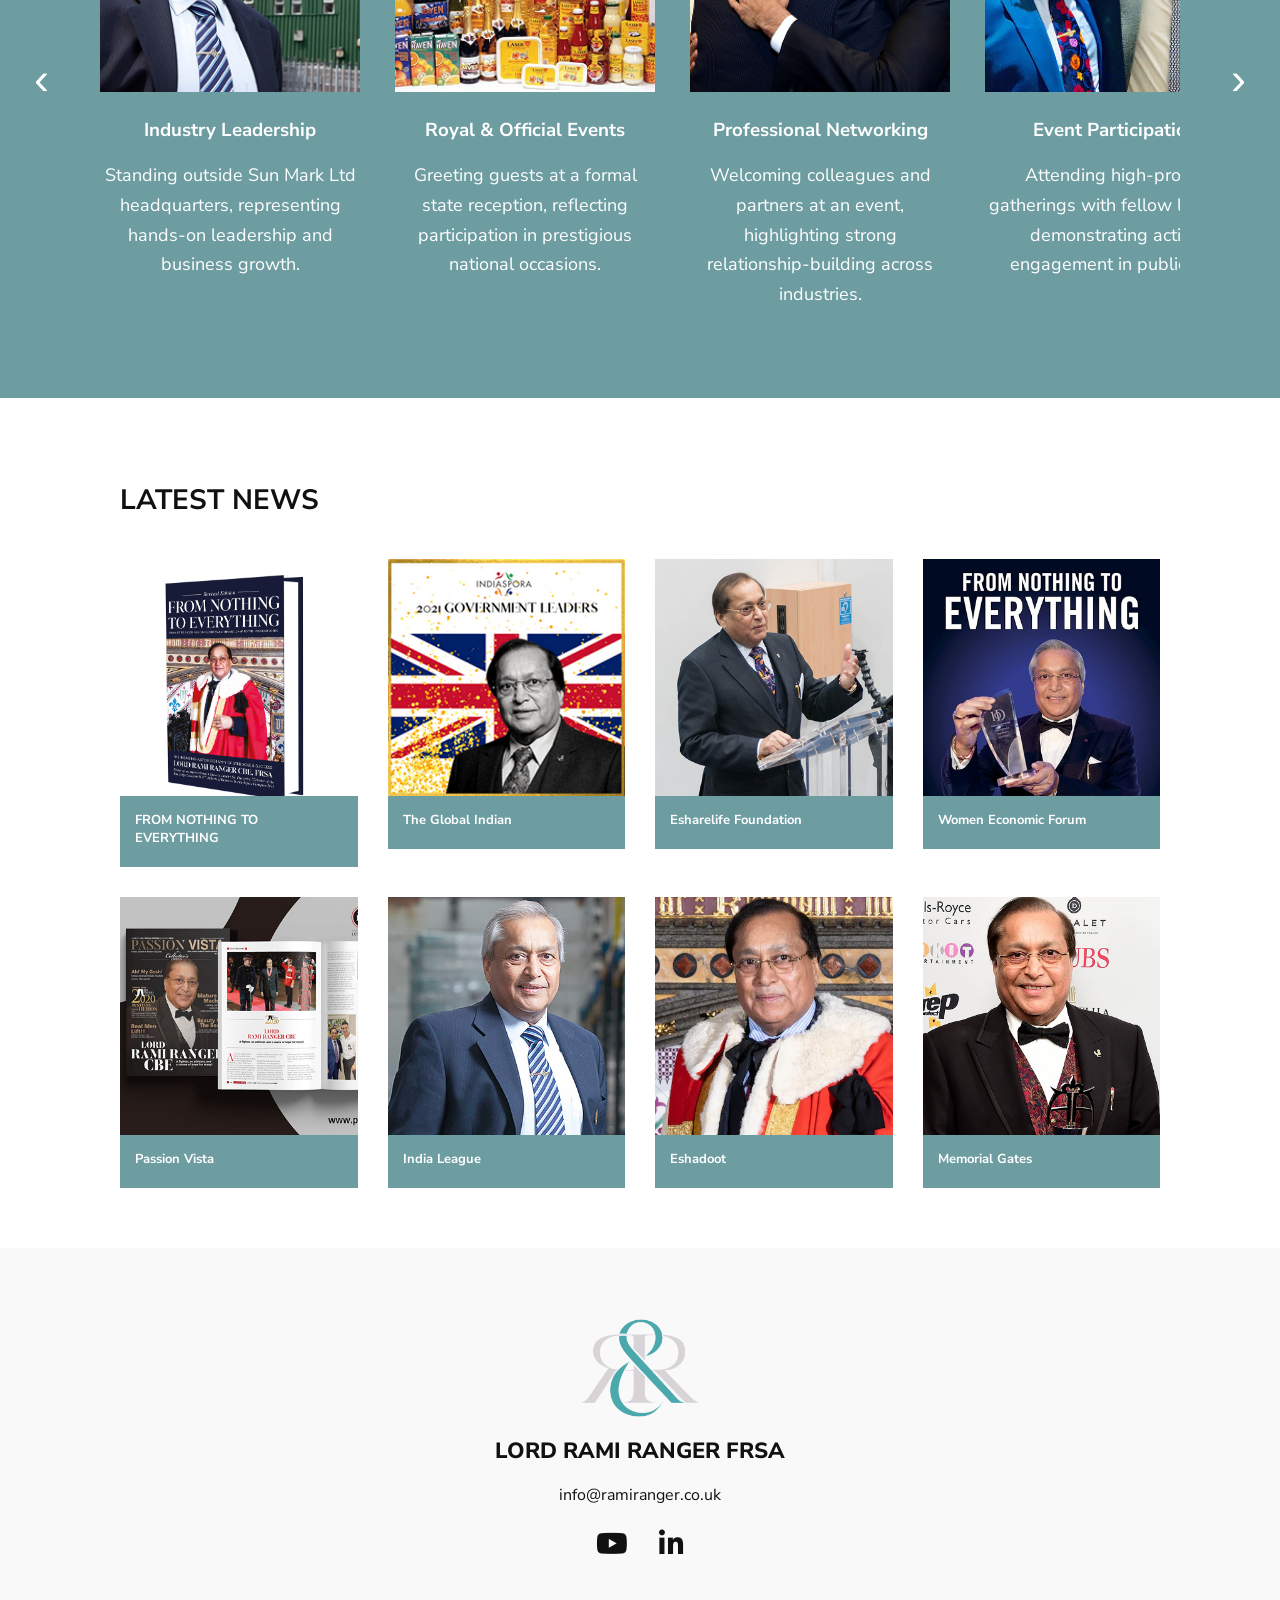
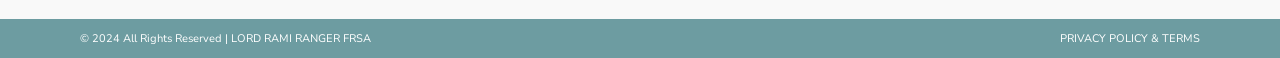
==== commit 97784101: "Refactor slider cards for better structure and clarity" ====
--- a/index.html
+++ b/index.html
@@ -289,24 +289,71 @@
   <div class="slider-window">
     <div class="slider-track" id="sliderThree">
 
-      <div class="card"><img src="politic1.png"><p>Standing outside Sun Mark Ltd headquarters,<br> representing hands-on <br>leadership and business growth.</p></div>
-      <div class="card"><img src="politic9.png"><p>Greeting guests at a formal state <br>reception, reflecting participation in<br> prestigious national occasions.</p></div>
-      <div class="card"><img src="politic3.png"><p>Welcoming colleagues and partners <br>at an event, highlighting strong <br>relationship-building across<br> industries.</p></div>
-      <div class="card"><img src="politic4.png"><p>Attending high-profile gatherings <br>with fellow leaders, demonstrating <br>active engagement in public life.</p></div>
-      <div class="card"><img src="politic5.png"><p>Addressing an audience from <br>the podium during a formal <br>speech or presentation.</p></div>
-      <div class="card"><img src="politic6.png"><p>Meeting with global counterparts at <br>formal occasions, reflecting cross-<br>border connections and collaboration.</p></div>
-
-      <!-- DUPLICATED FOR SMOOTH LOOP -->
-
-      <div class="card"><img src="politic1.png"><p>Standing outside Sun Mark Ltd headquarters,<br> representing hands-on <br>leadership and business growth.</p></div>
-      <div class="card"><img src="politic9.png"><p>Greeting guests at a formal state <br>reception, reflecting participation in<br> prestigious national occasions.</p></div>
-      <div class="card"><img src="politic3.png"><p>Welcoming colleagues and partners <br>at an event, highlighting strong <br>relationship-building across<br> industries.</p></div>
-      <div class="card"><img src="politic4.png"><p>Attending high-profile gatherings <br>with fellow leaders, demonstrating <br>active engagement in public life.</p></div>
-      <div class="card"><img src="politic5.png"><p>Addressing an audience from <br>the podium during a formal <br>speech or presentation.</p></div>
-      <div class="card"><img src="politic6.png"><p>Meeting with global counterparts at <br>formal occasions, reflecting cross-<br>border connections and collaboration.</p></div>
-
-    </div>
-  </div>
+      <div class="card politics-card">
+  <img src="politic1.png">
+
+  <div class="card-text">
+    <h3>Industry Leadership</h3>
+    <p>
+      Standing outside Sun Mark Ltd headquarters, representing hands-on leadership and business growth.
+    </p>
+  </div>
+</div>
+
+<div class="card politics-card">
+  <img src="politic9.png">
+
+  <div class="card-text">
+    <h3>Royal & Official Events</h3>
+    <p>
+      Greeting guests at a formal state reception, reflecting participation in prestigious national occasions.
+    </p>
+  </div>
+</div>
+
+<div class="card politics-card">
+  <img src="politic3.png">
+
+  <div class="card-text">
+    <h3>Professional Networking</h3>
+    <p>
+      Welcoming colleagues and partners at an event, highlighting strong relationship-building across industries.
+    </p>
+  </div>
+</div>
+
+<div class="card politics-card">
+  <img src="politic4.png">
+
+  <div class="card-text">
+    <h3>Event Participation</h3>
+    <p>
+      Attending high-profile gatherings with fellow leaders, demonstrating active engagement in public life.
+    </p>
+  </div>
+</div>
+
+<div class="card politics-card">
+  <img src="politic5.png">
+
+  <div class="card-text">
+    <h3>Conference Speaking</h3>
+    <p>
+      Addressing an audience from the podium during a formal speech or presentation.
+    </p>
+  </div>
+</div>
+
+<div class="card politics-card">
+  <img src="politic6.png">
+
+  <div class="card-text">
+    <h3>International Relations</h3>
+    <p>
+      Meeting with global counterparts at formal occasions, reflecting cross-border connections and collaboration.
+    </p>
+  </div>
+</div>
 
   <button class="slider-btn right" onclick="moveSlide('sliderThree', 1)">›</button>
 </section>
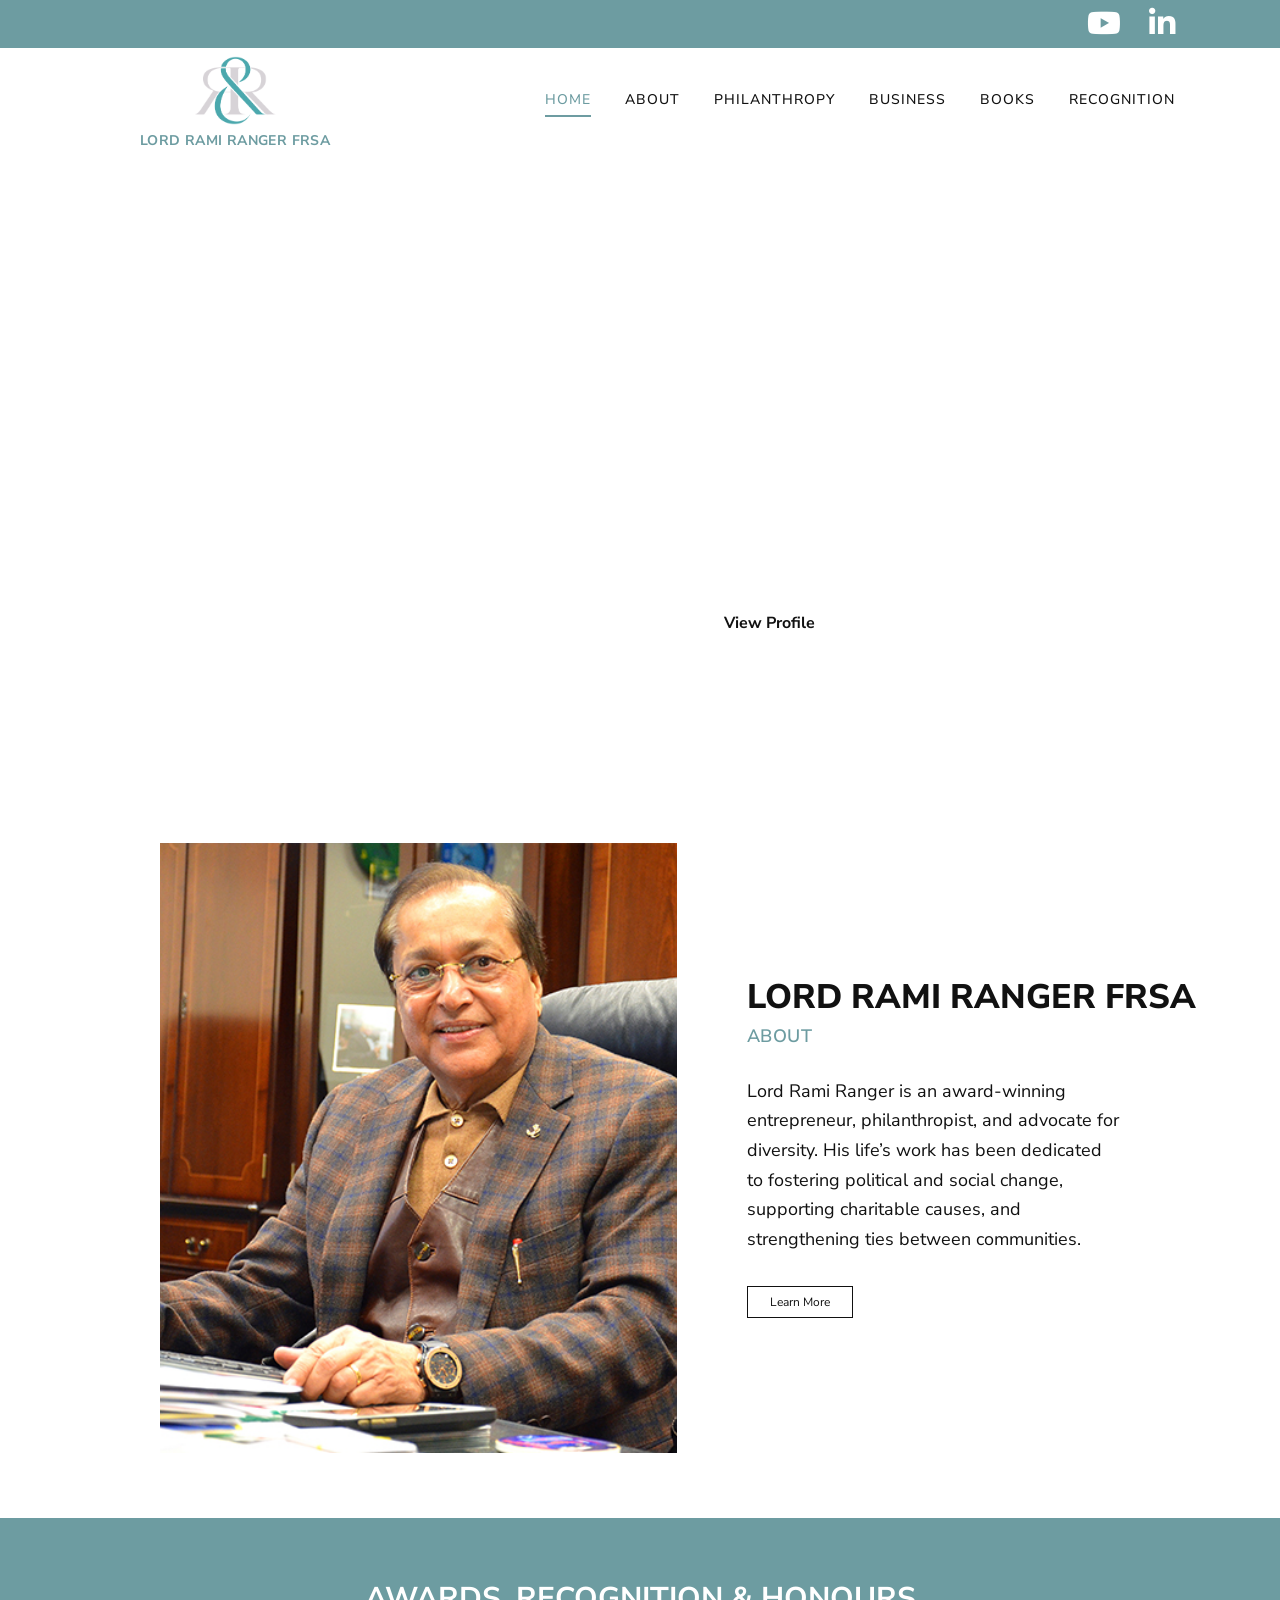
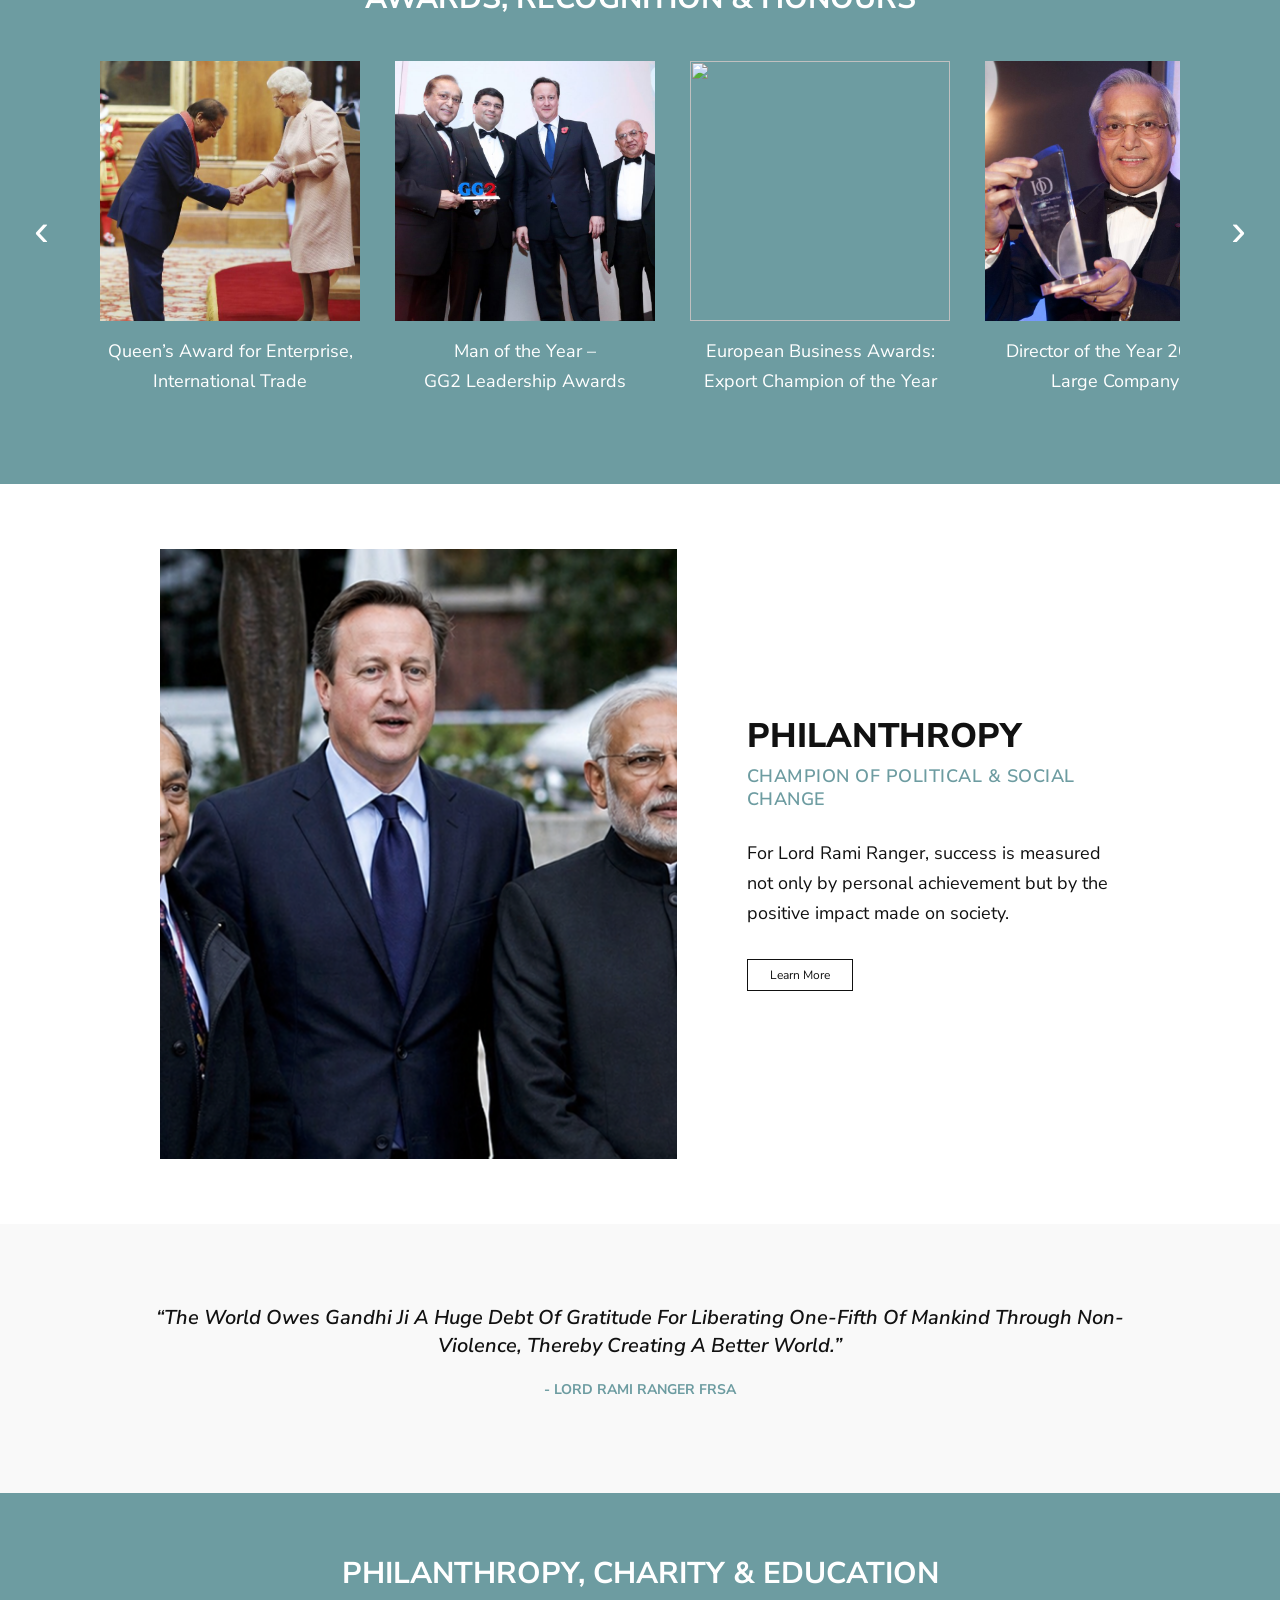
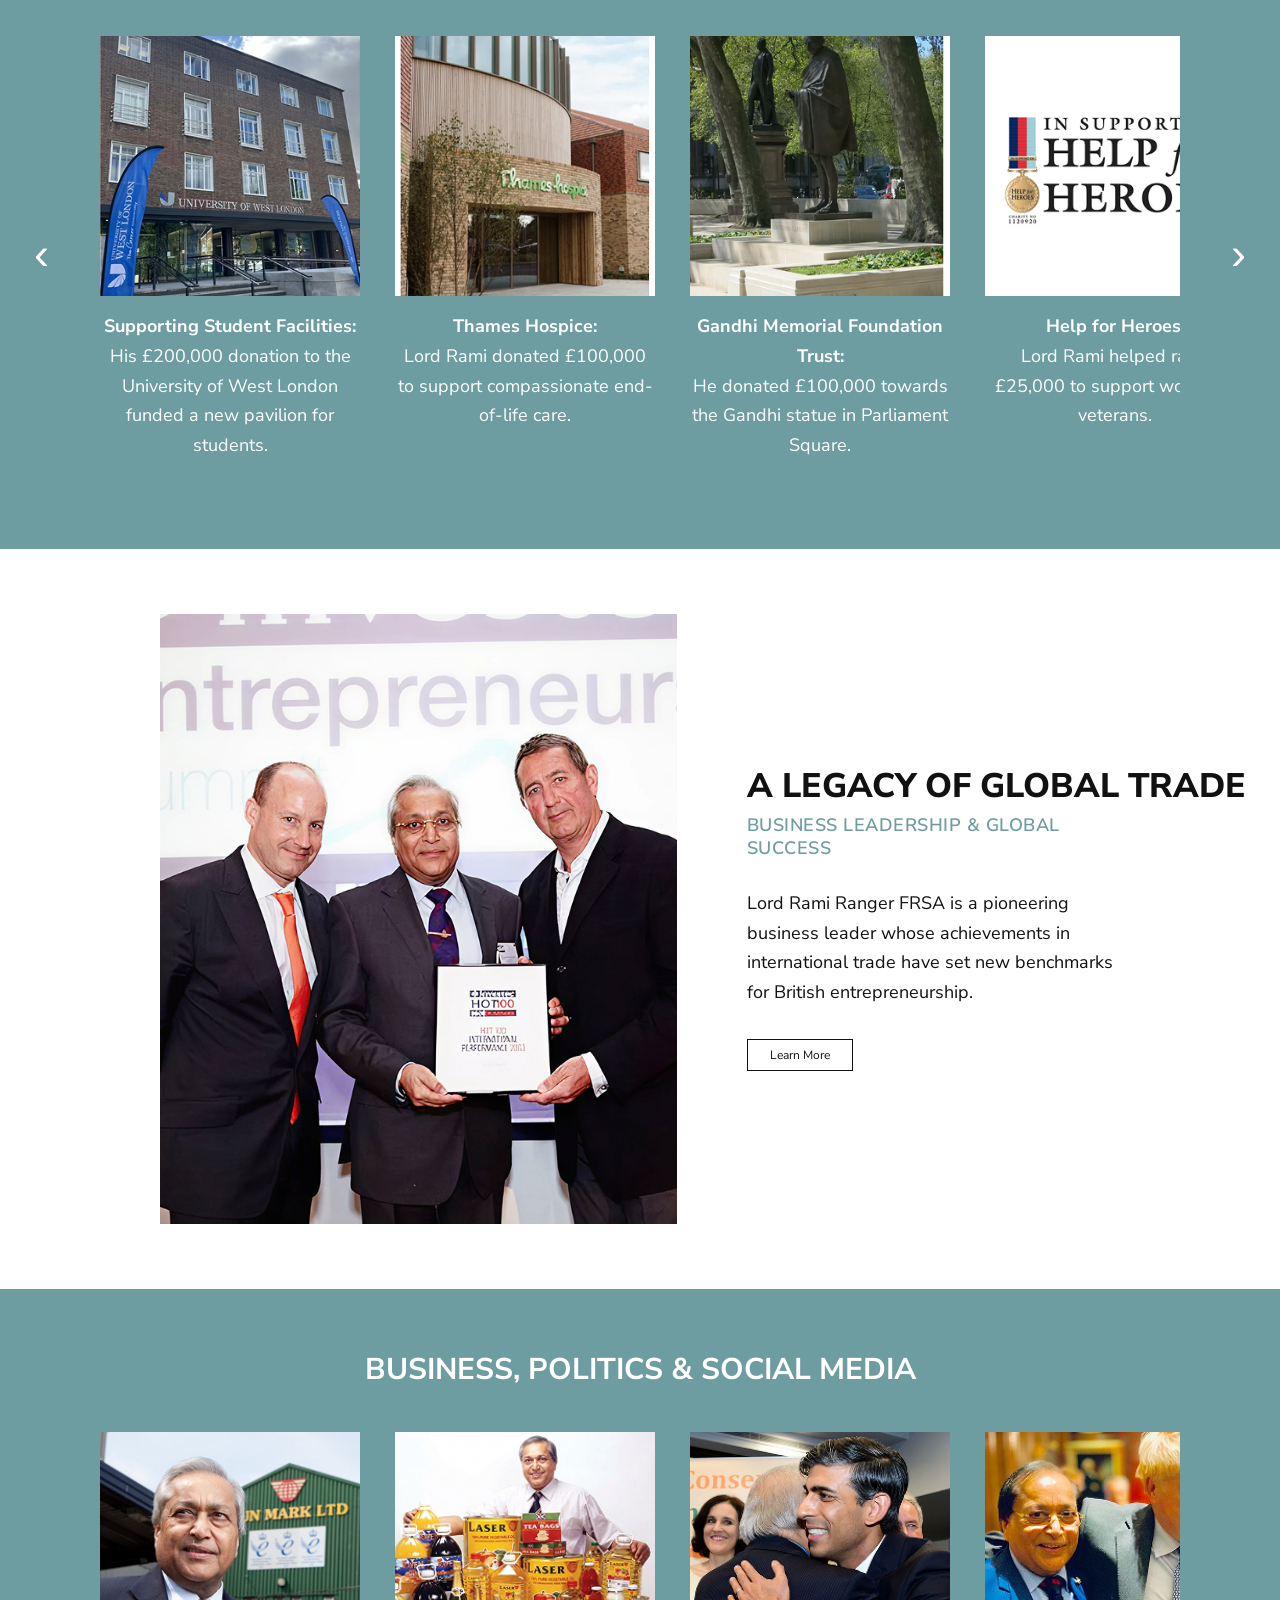
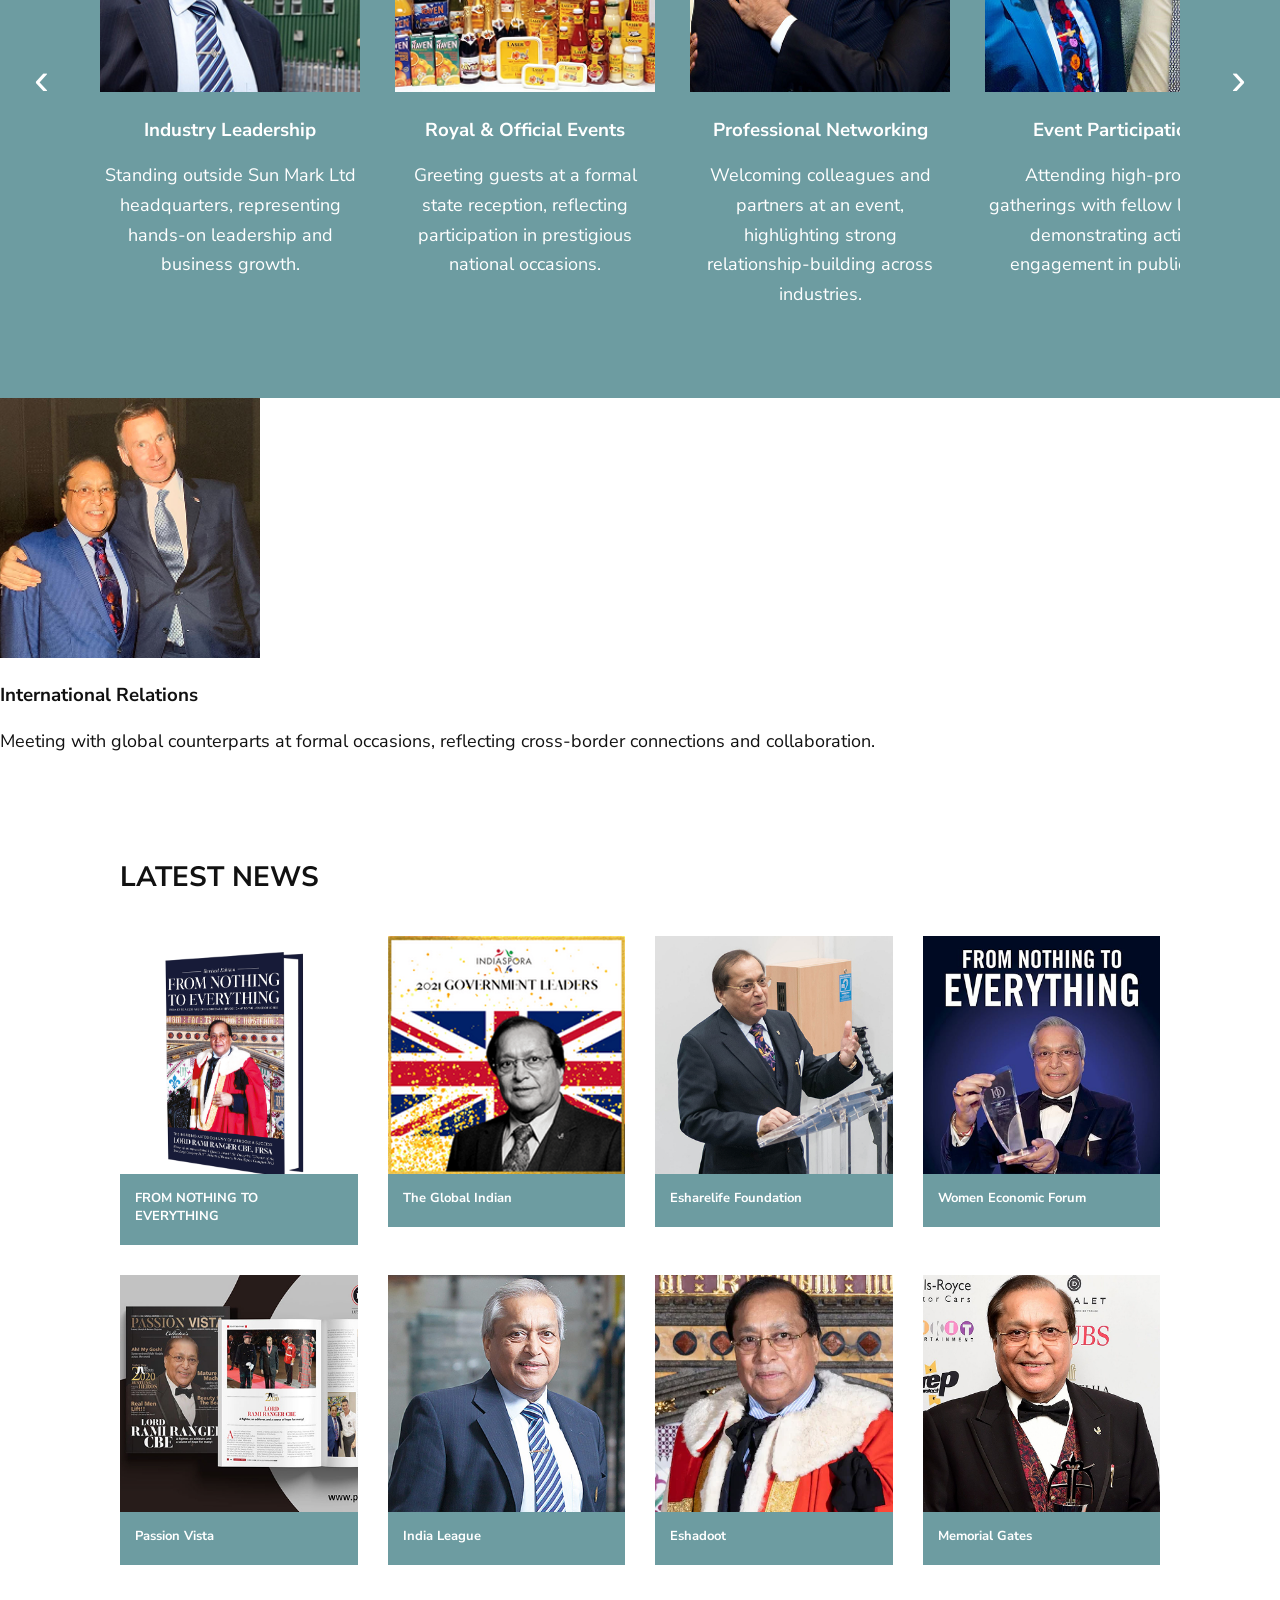
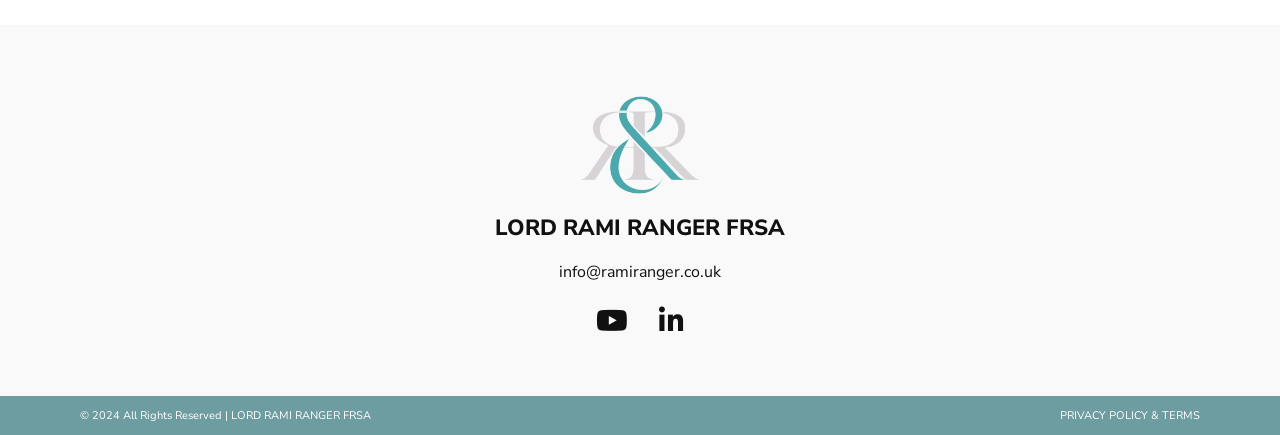
==== commit c8209b7c: "Refactor awards section for improved structure" ====
--- a/index.html
+++ b/index.html
@@ -281,7 +281,7 @@
   </div>
 </section>
 
-  <section class="awards business-politics-slider">
+<section class="awards business-politics-slider">
   <h2>BUSINESS, POLITICS & SOCIAL MEDIA</h2>
 
   <button class="slider-btn left" onclick="moveSlide('sliderThree', -1)">‹</button>
@@ -289,60 +289,109 @@
   <div class="slider-window">
     <div class="slider-track" id="sliderThree">
 
-      <div class="card politics-card">
-  <img src="politic1.png">
-
-  <div class="card-text">
-    <h3>Industry Leadership</h3>
-    <p>
-      Standing outside Sun Mark Ltd headquarters, representing hands-on leadership and business growth.
-    </p>
-  </div>
-</div>
-
-<div class="card politics-card">
-  <img src="politic9.png">
-
-  <div class="card-text">
-    <h3>Royal & Official Events</h3>
-    <p>
-      Greeting guests at a formal state reception, reflecting participation in prestigious national occasions.
-    </p>
-  </div>
-</div>
-
-<div class="card politics-card">
-  <img src="politic3.png">
-
-  <div class="card-text">
-    <h3>Professional Networking</h3>
-    <p>
-      Welcoming colleagues and partners at an event, highlighting strong relationship-building across industries.
-    </p>
-  </div>
-</div>
-
-<div class="card politics-card">
-  <img src="politic4.png">
-
-  <div class="card-text">
-    <h3>Event Participation</h3>
-    <p>
-      Attending high-profile gatherings with fellow leaders, demonstrating active engagement in public life.
-    </p>
-  </div>
-</div>
-
-<div class="card politics-card">
-  <img src="politic5.png">
-
-  <div class="card-text">
-    <h3>Conference Speaking</h3>
-    <p>
-      Addressing an audience from the podium during a formal speech or presentation.
-    </p>
-  </div>
-</div>
+      <!-- SET 1 -->
+      <div class="card politics-card">
+        <img src="politic1.png">
+        <div class="card-text">
+          <h3>Industry Leadership</h3>
+          <p>Standing outside Sun Mark Ltd headquarters, representing hands-on leadership and business growth.</p>
+        </div>
+      </div>
+
+      <div class="card politics-card">
+        <img src="politic9.png">
+        <div class="card-text">
+          <h3>Royal & Official Events</h3>
+          <p>Greeting guests at a formal state reception, reflecting participation in prestigious national occasions.</p>
+        </div>
+      </div>
+
+      <div class="card politics-card">
+        <img src="politic3.png">
+        <div class="card-text">
+          <h3>Professional Networking</h3>
+          <p>Welcoming colleagues and partners at an event, highlighting strong relationship-building across industries.</p>
+        </div>
+      </div>
+
+      <div class="card politics-card">
+        <img src="politic4.png">
+        <div class="card-text">
+          <h3>Event Participation</h3>
+          <p>Attending high-profile gatherings with fellow leaders, demonstrating active engagement in public life.</p>
+        </div>
+      </div>
+
+      <div class="card politics-card">
+        <img src="politic5.png">
+        <div class="card-text">
+          <h3>Conference Speaking</h3>
+          <p>Addressing an audience from the podium during a formal speech or presentation.</p>
+        </div>
+      </div>
+
+      <div class="card politics-card">
+        <img src="politic6.png">
+        <div class="card-text">
+          <h3>International Relations</h3>
+          <p>Meeting with global counterparts at formal occasions, reflecting cross-border connections and collaboration.</p>
+        </div>
+      </div>
+
+      <!-- SET 2 DUPLICATED FOR LOOP -->
+      <div class="card politics-card">
+        <img src="politic1.png">
+        <div class="card-text">
+          <h3>Industry Leadership</h3>
+          <p>Standing outside Sun Mark Ltd headquarters, representing hands-on leadership and business growth.</p>
+        </div>
+      </div>
+
+      <div class="card politics-card">
+        <img src="politic9.png">
+        <div class="card-text">
+          <h3>Royal & Official Events</h3>
+          <p>Greeting guests at a formal state reception, reflecting participation in prestigious national occasions.</p>
+        </div>
+      </div>
+
+      <div class="card politics-card">
+        <img src="politic3.png">
+        <div class="card-text">
+          <h3>Professional Networking</h3>
+          <p>Welcoming colleagues and partners at an event, highlighting strong relationship-building across industries.</p>
+        </div>
+      </div>
+
+      <div class="card politics-card">
+        <img src="politic4.png">
+        <div class="card-text">
+          <h3>Event Participation</h3>
+          <p>Attending high-profile gatherings with fellow leaders, demonstrating active engagement in public life.</p>
+        </div>
+      </div>
+
+      <div class="card politics-card">
+        <img src="politic5.png">
+        <div class="card-text">
+          <h3>Conference Speaking</h3>
+          <p>Addressing an audience from the podium during a formal speech or presentation.</p>
+        </div>
+      </div>
+
+      <div class="card politics-card">
+        <img src="politic6.png">
+        <div class="card-text">
+          <h3>International Relations</h3>
+          <p>Meeting with global counterparts at formal occasions, reflecting cross-border connections and collaboration.</p>
+        </div>
+      </div>
+
+    </div>
+  </div>
+
+  <button class="slider-btn right" onclick="moveSlide('sliderThree', 1)">›</button>
+</section>
 
 <div class="card politics-card">
   <img src="politic6.png">
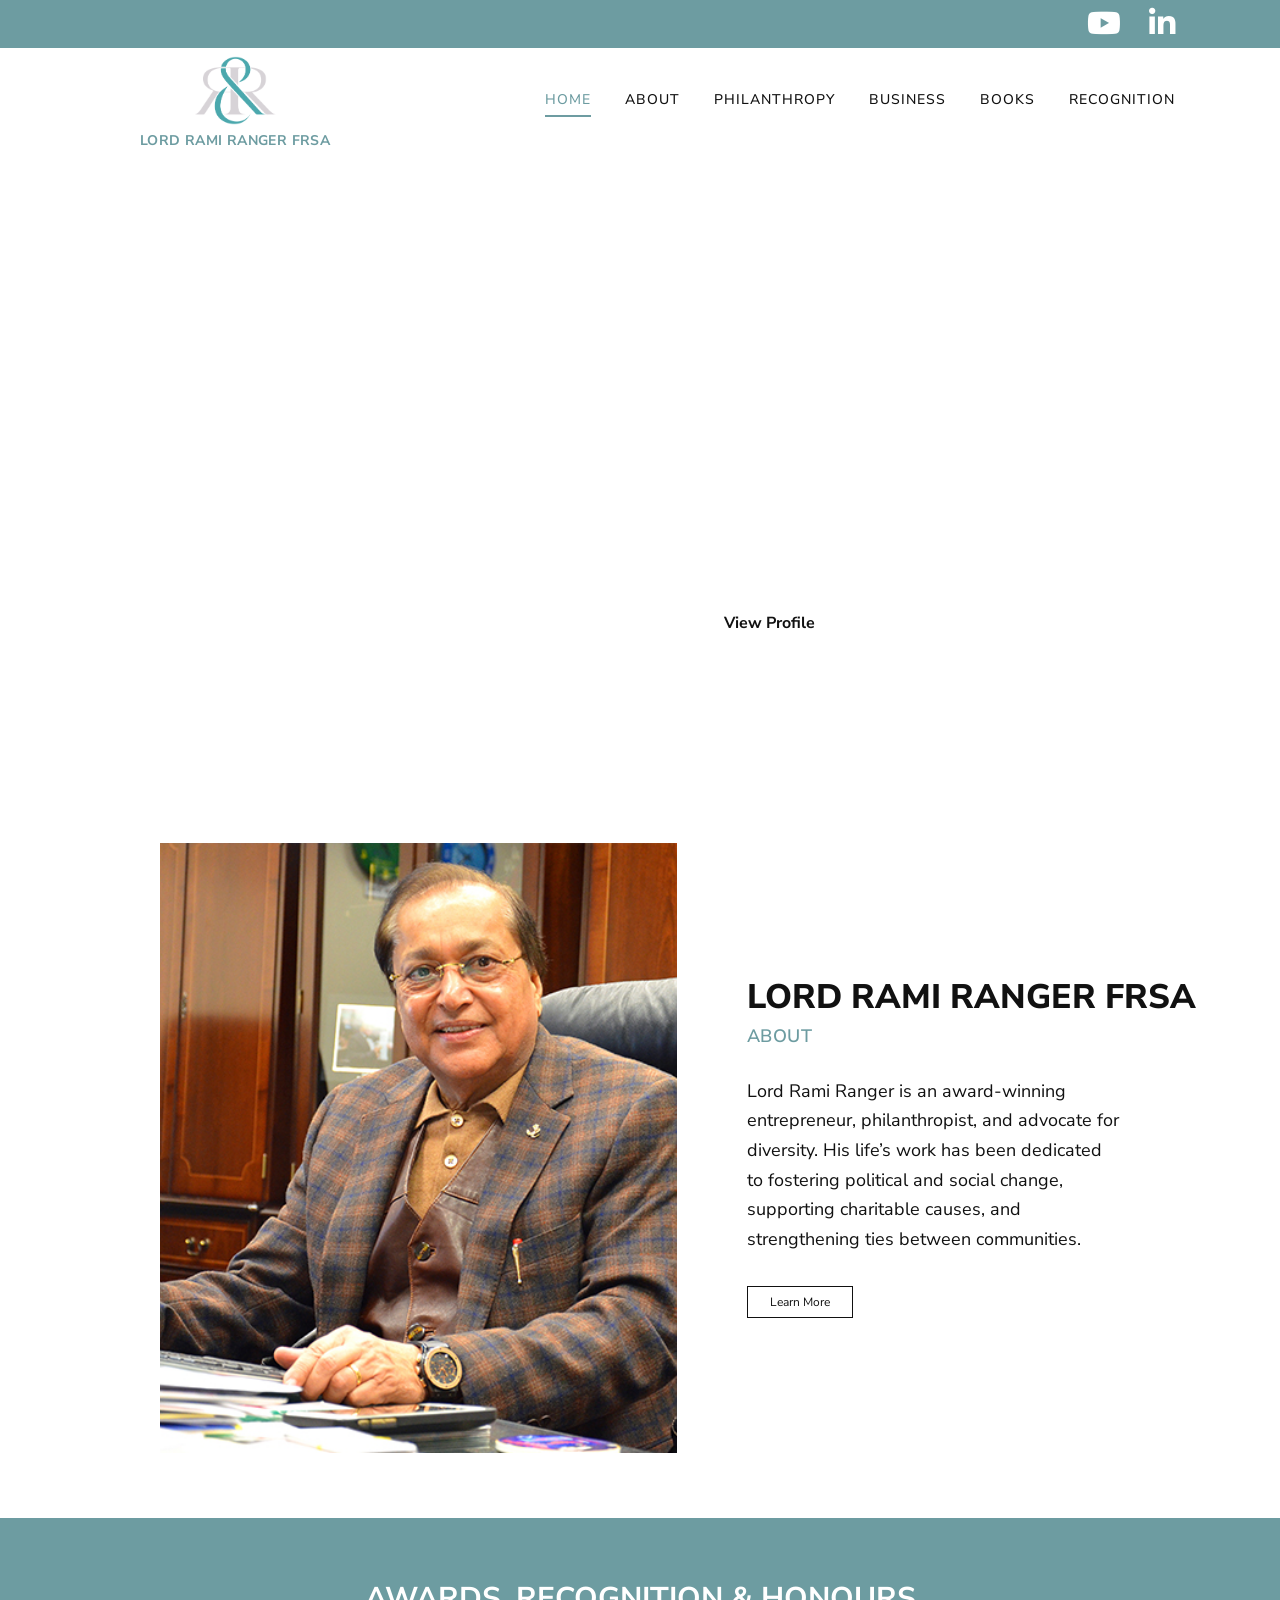
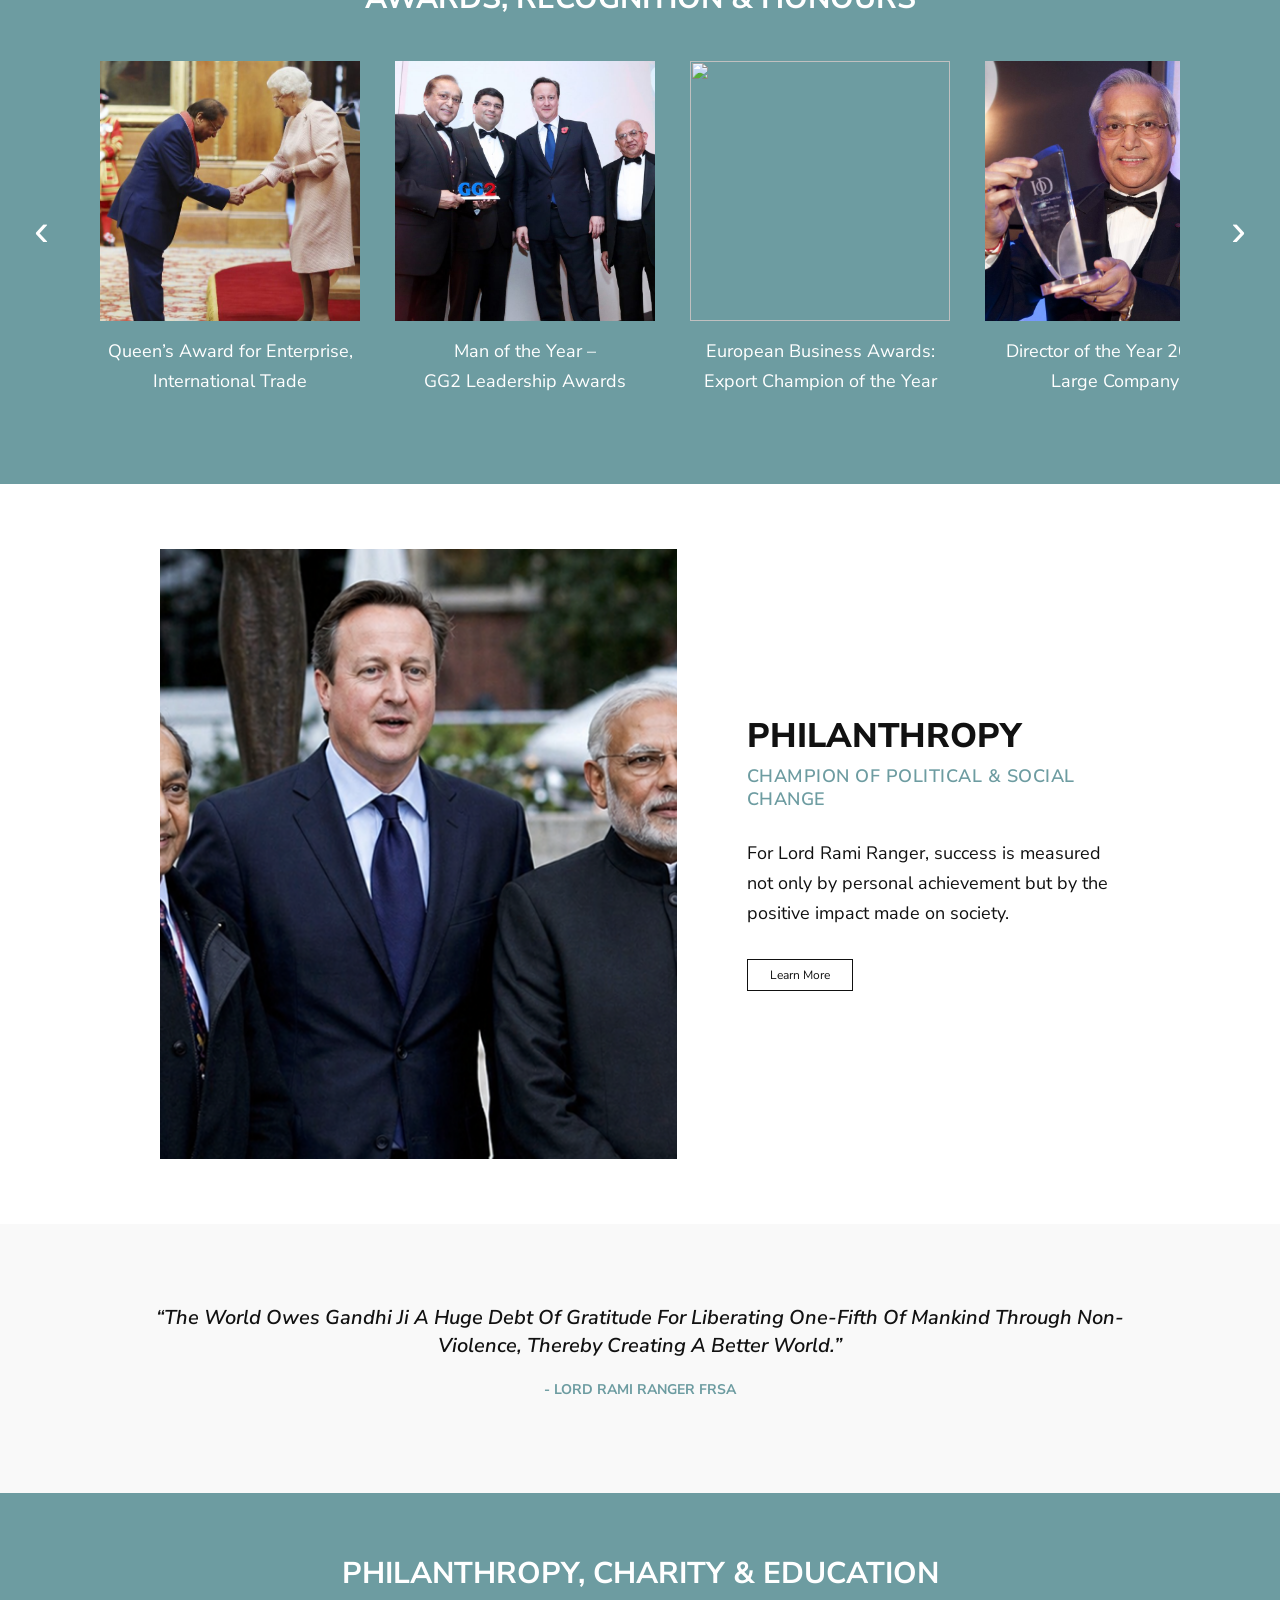
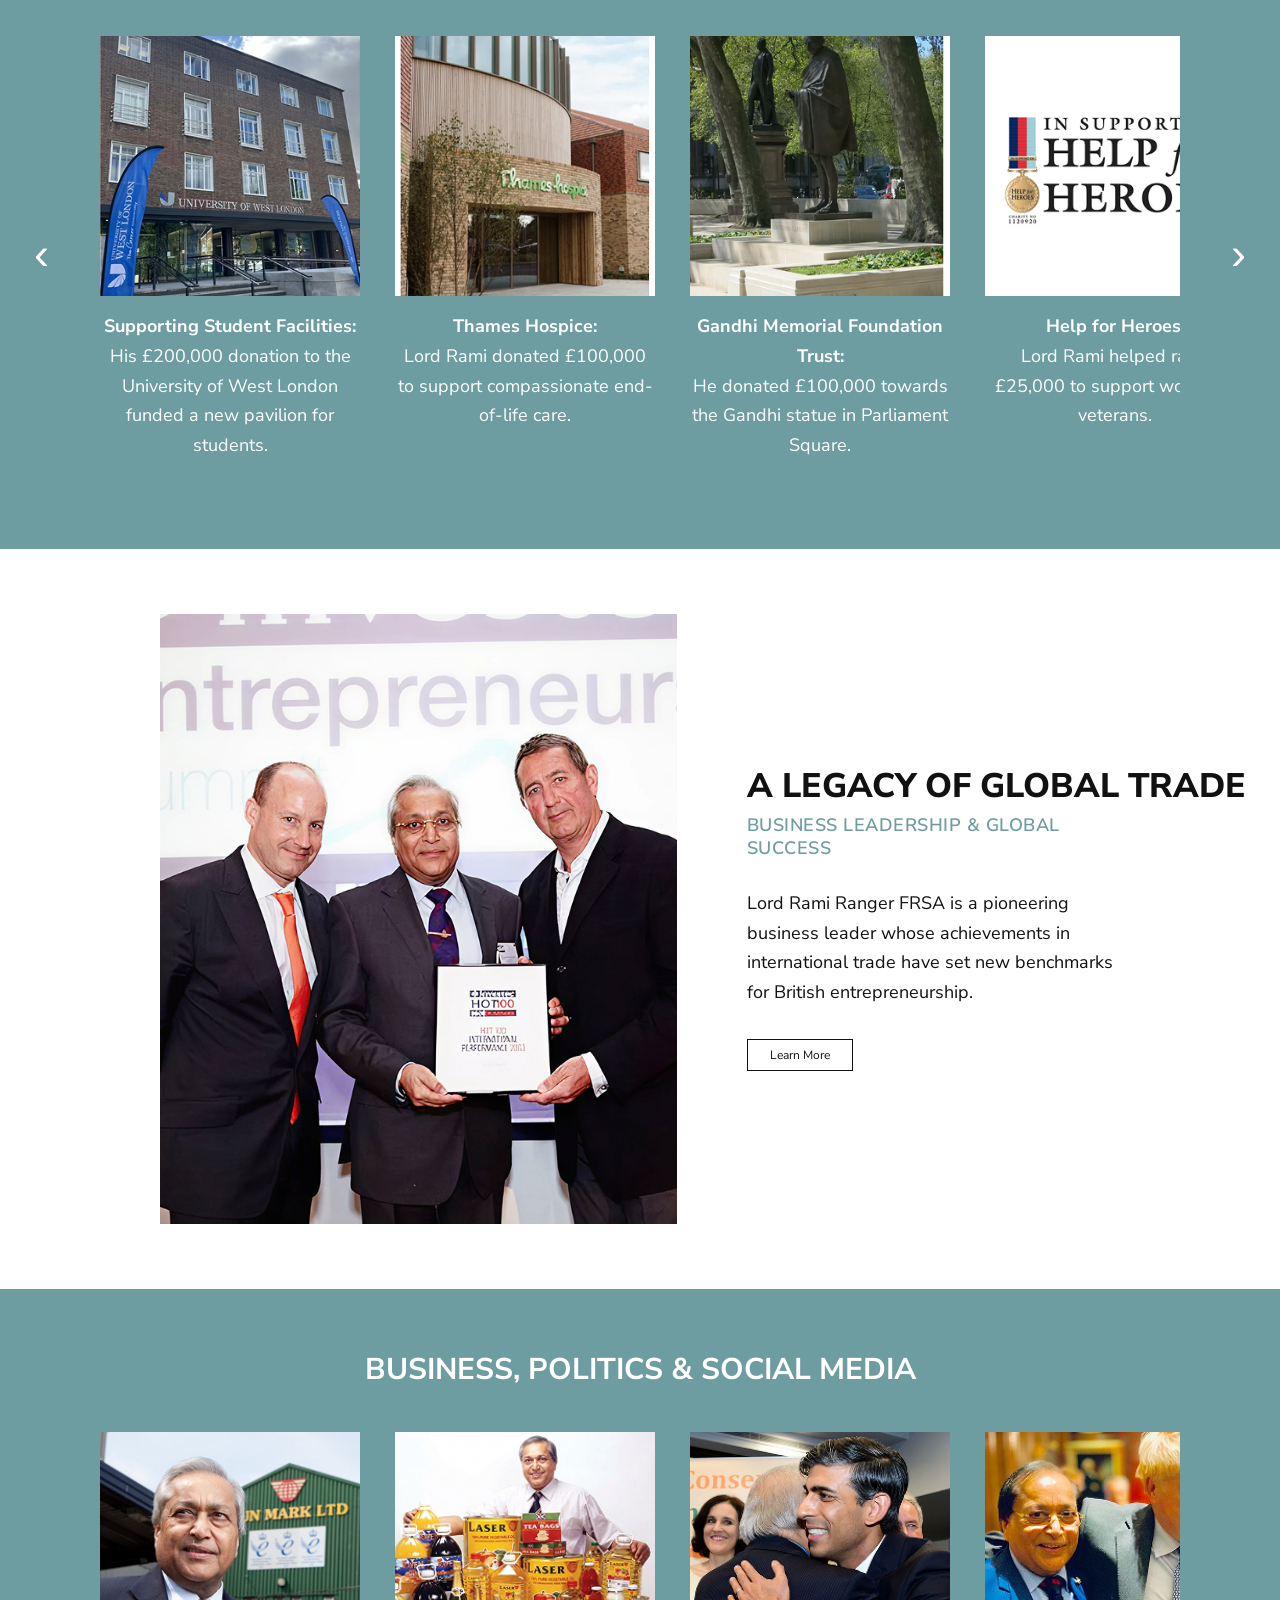
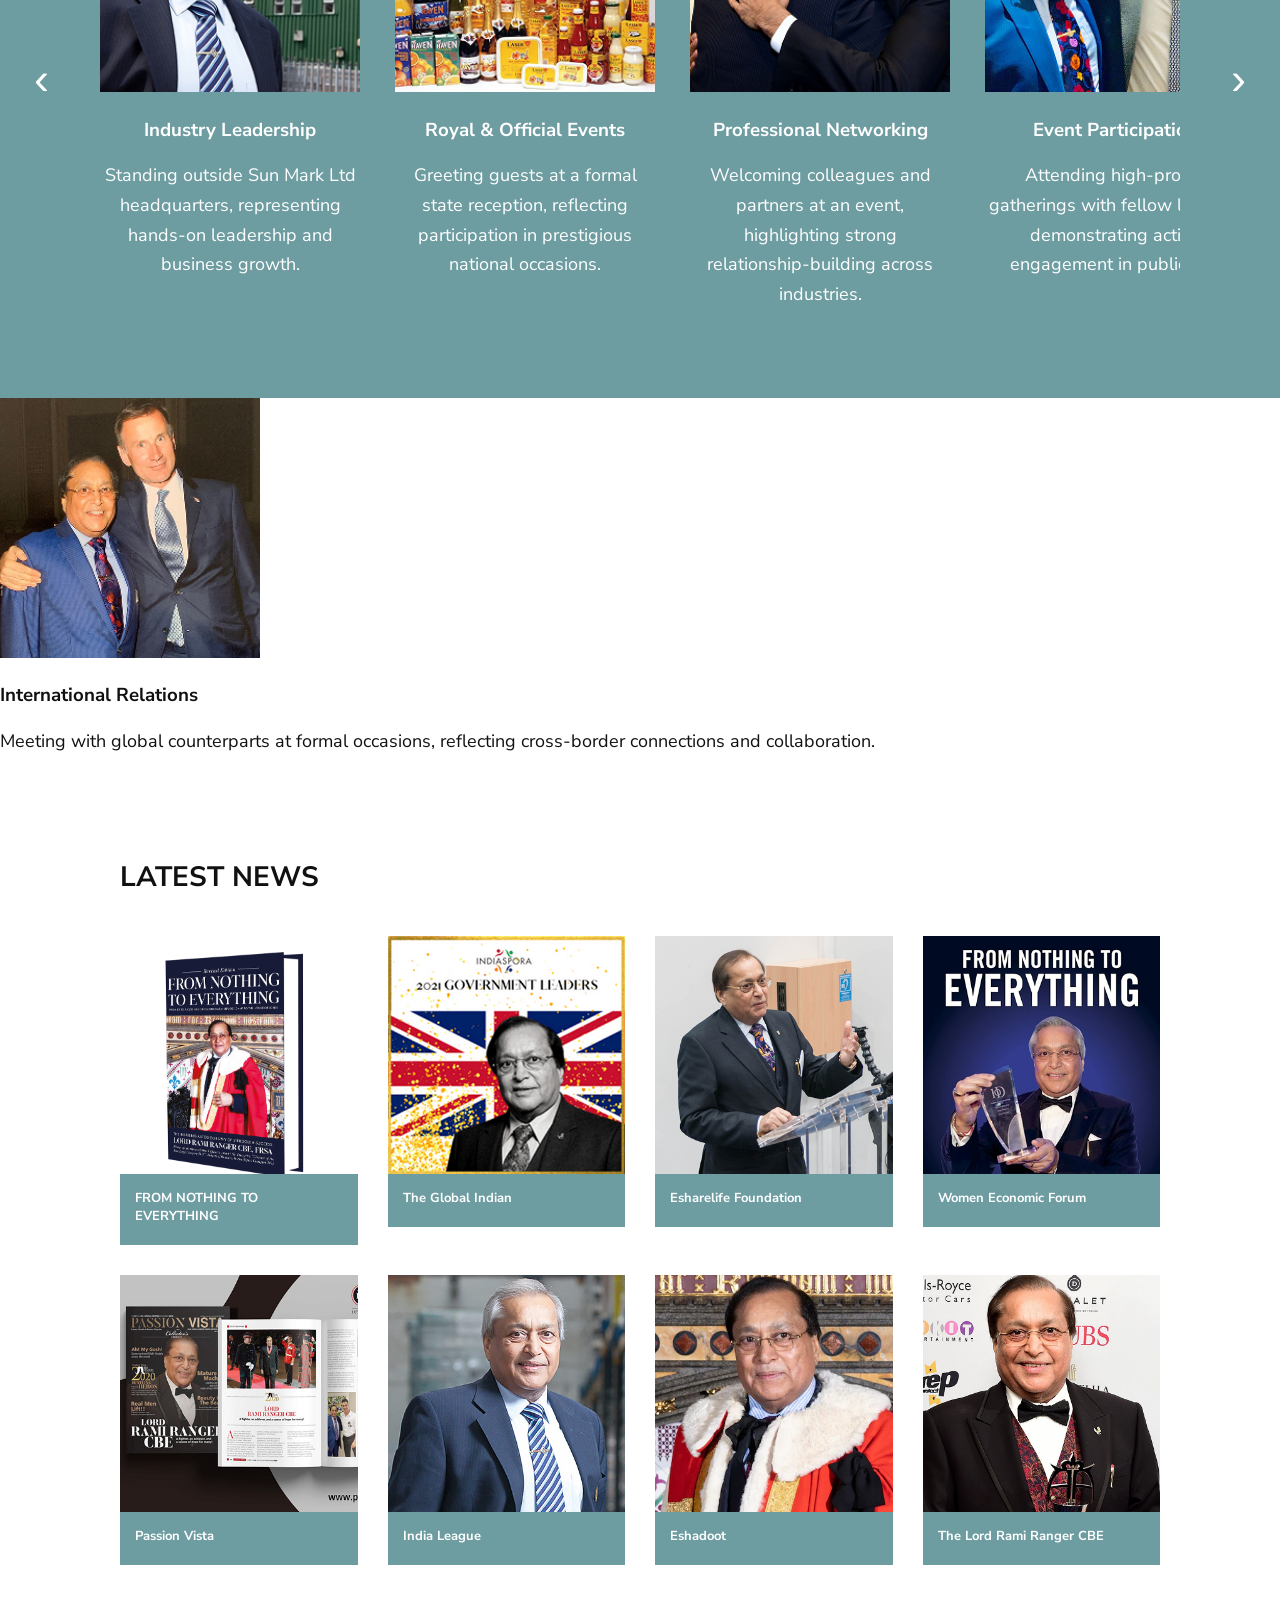
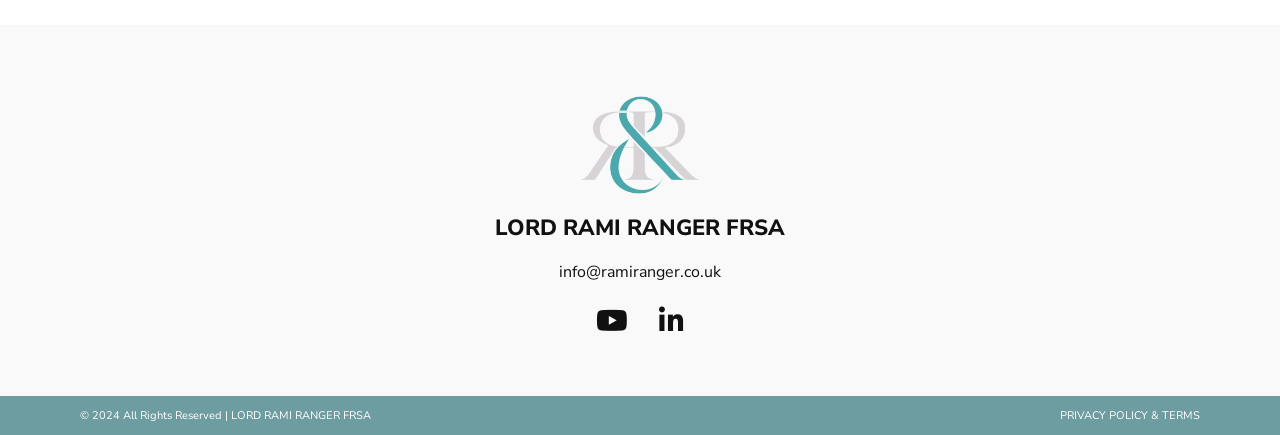
==== commit e8cf0617: "Update index.html" ====
--- a/index.html
+++ b/index.html
@@ -464,7 +464,7 @@
     <a href="https://www.memorialgates.com/the-lord-rami-ranger.html" class="news-card" target="_blank">
       <img src="news8.png">
       <div class="news-text">
-        <h3>Memorial Gates</h3>
+        <h3>The Lord Rami Ranger CBE</h3>
       </div>
     </a>
 
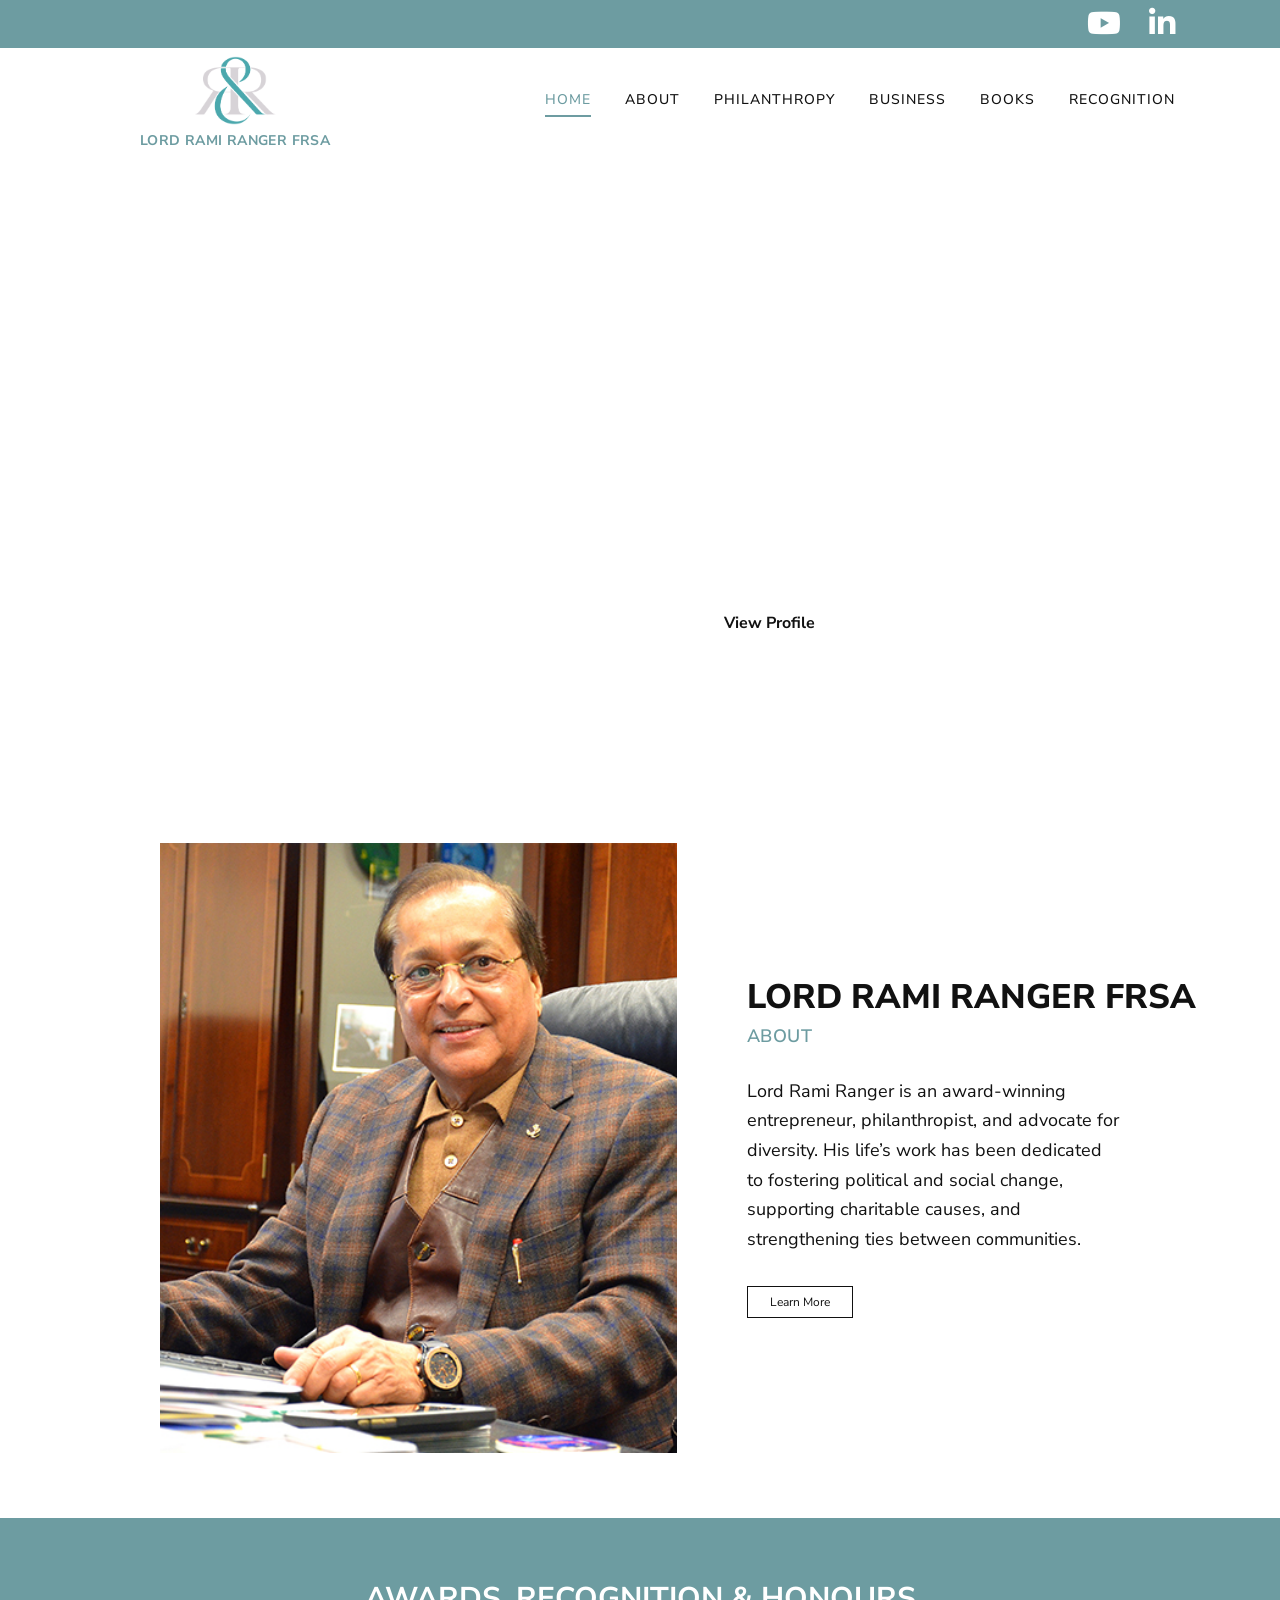
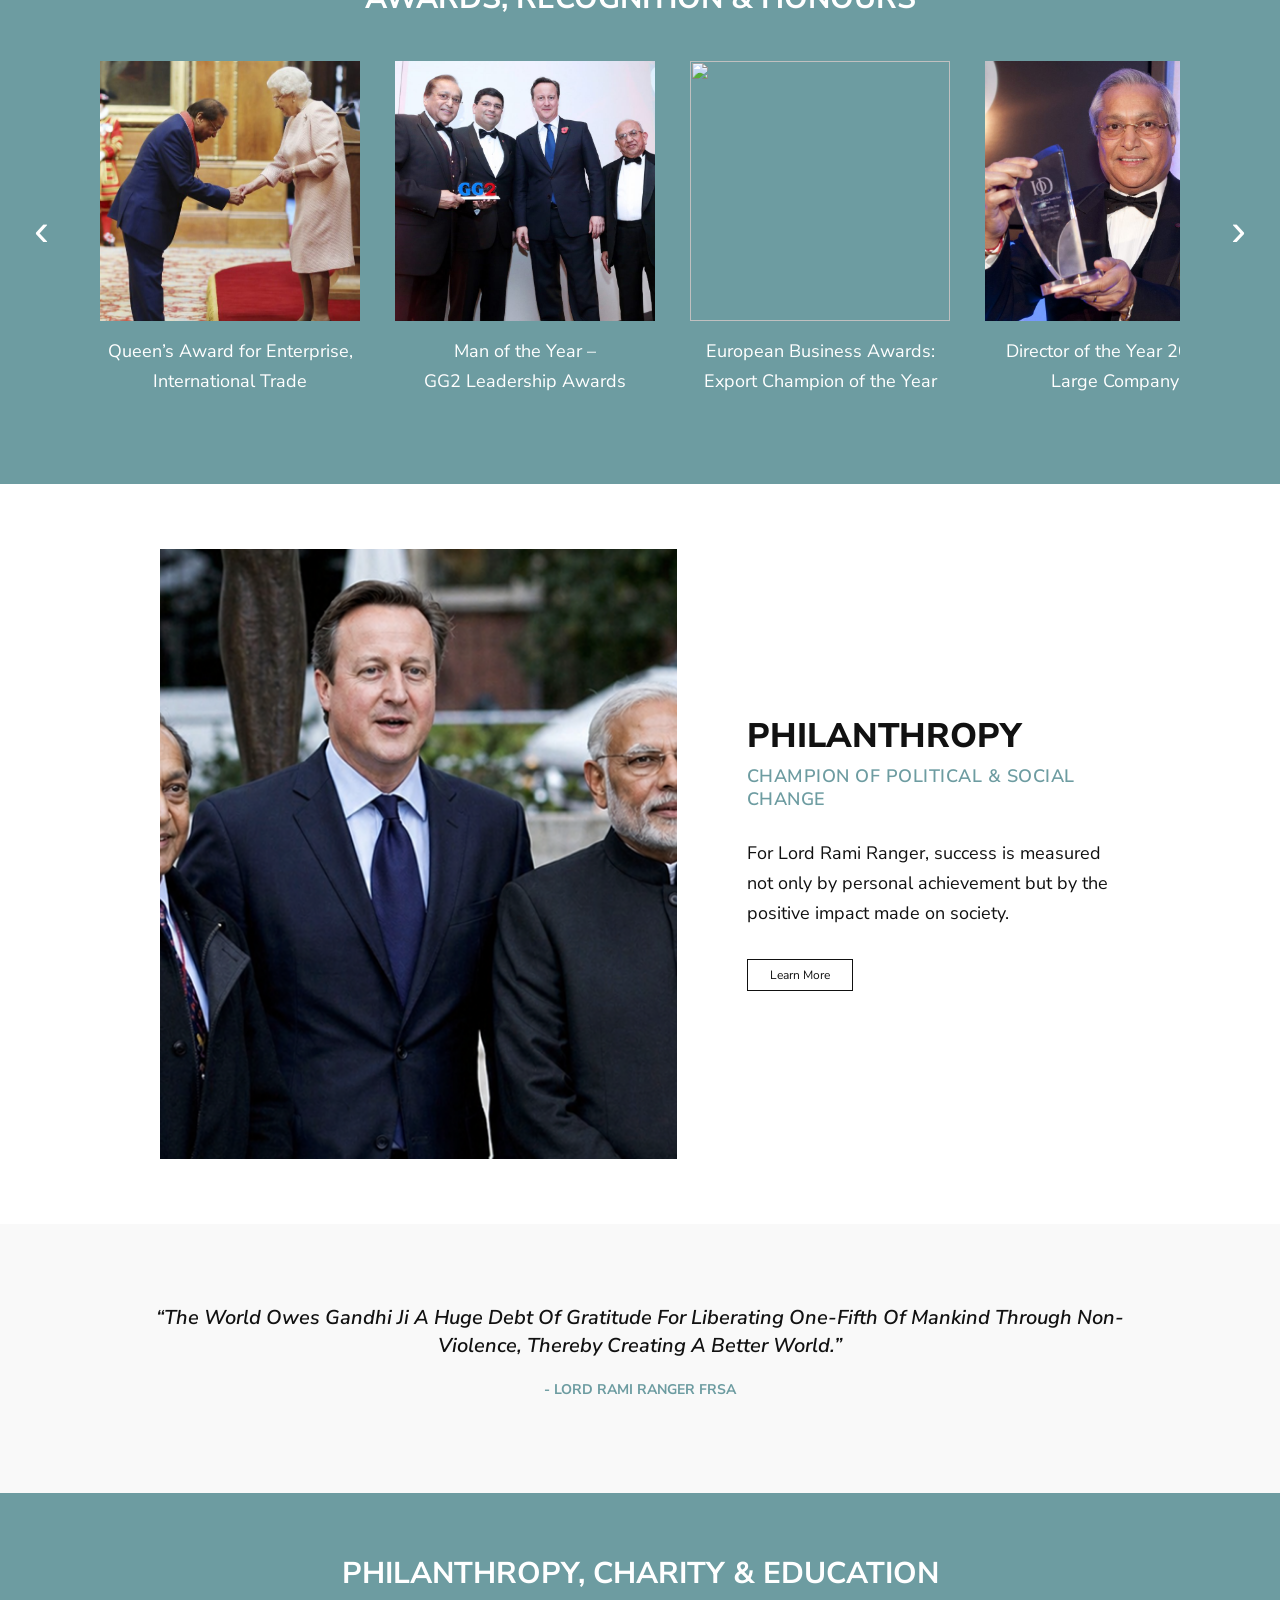
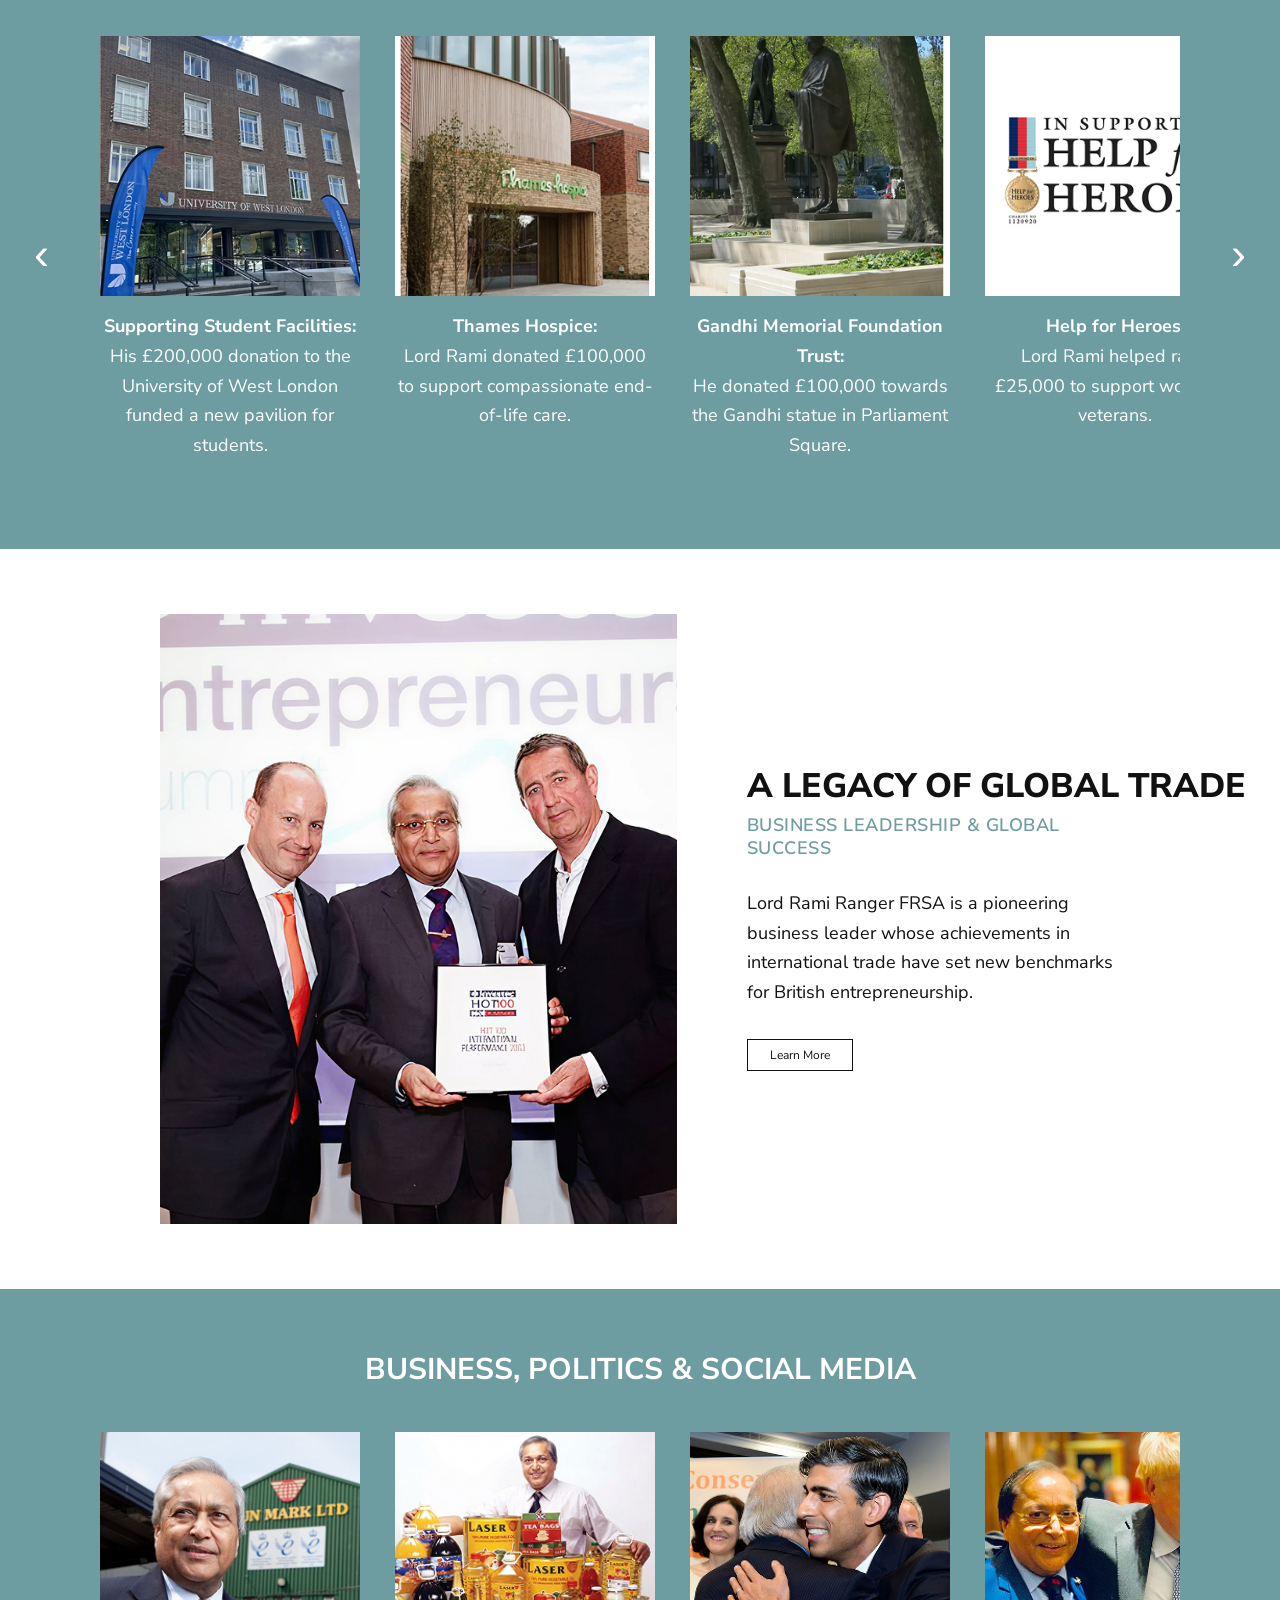
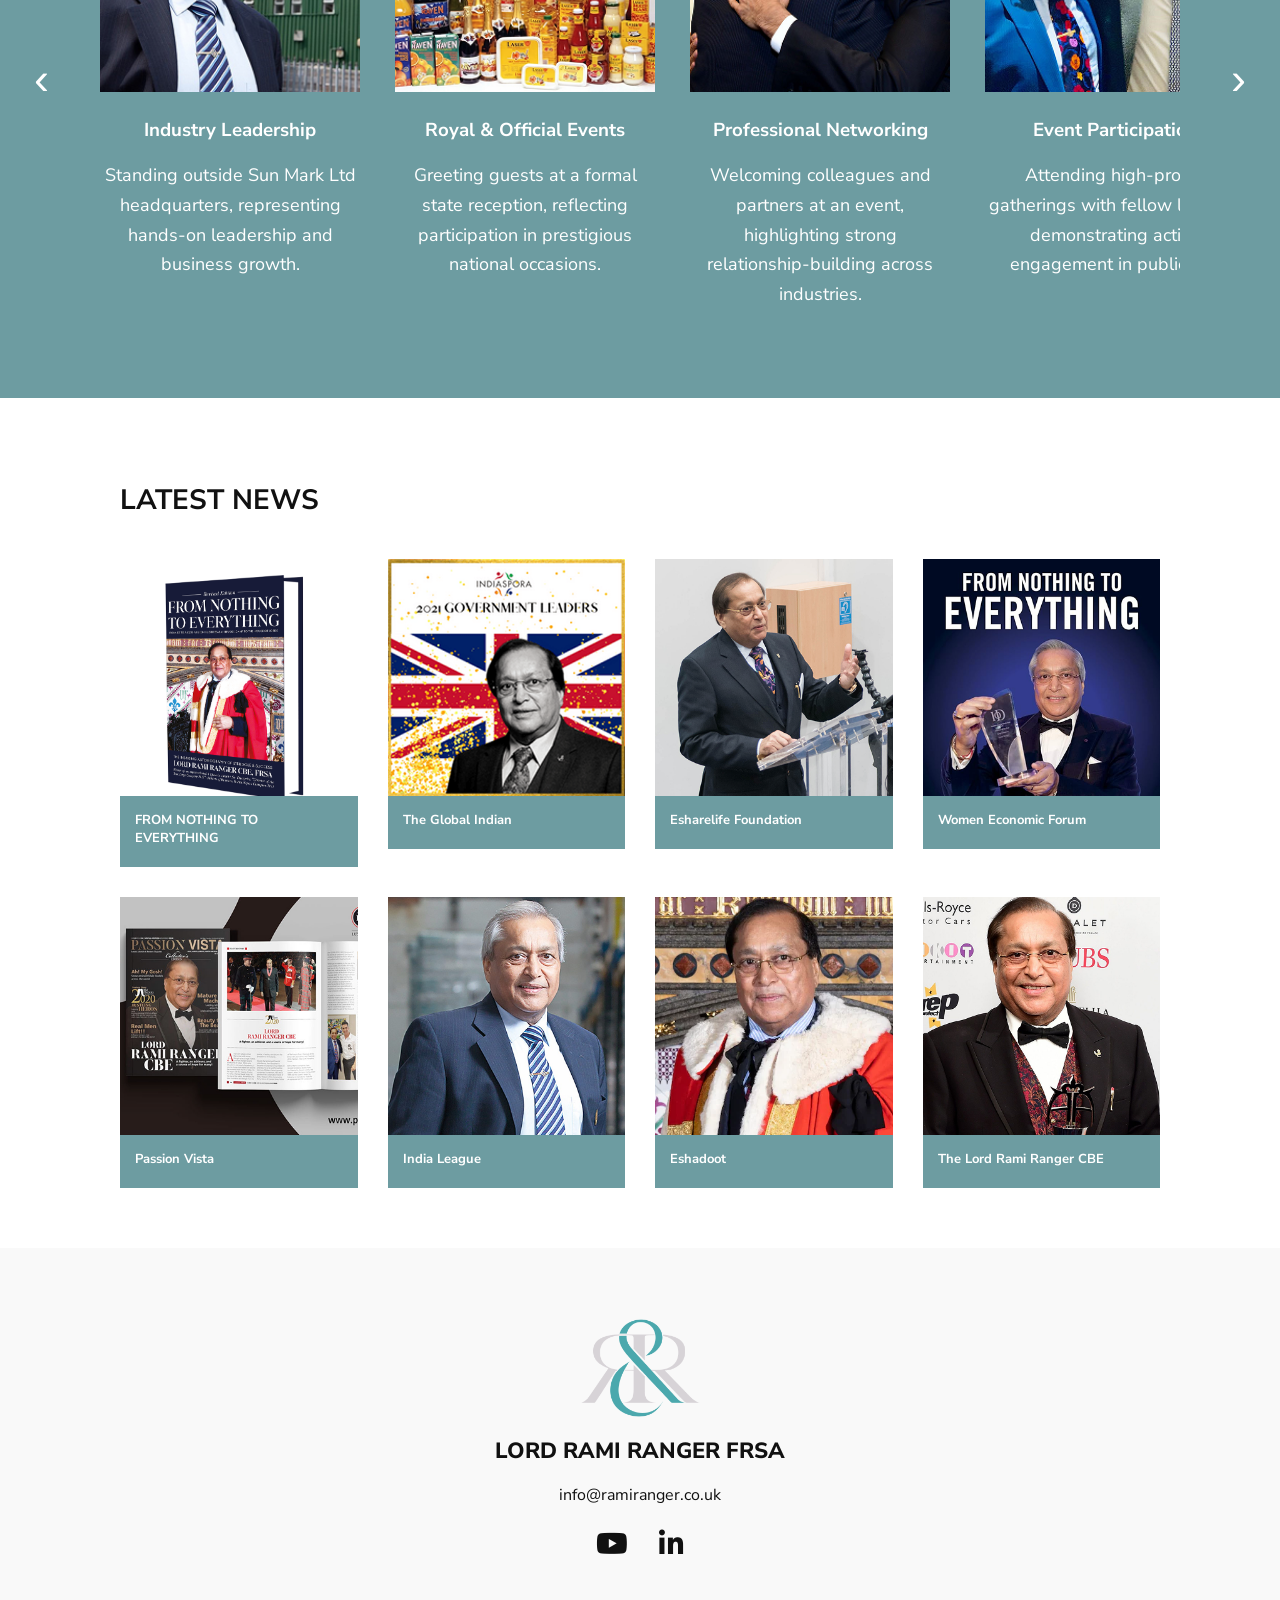
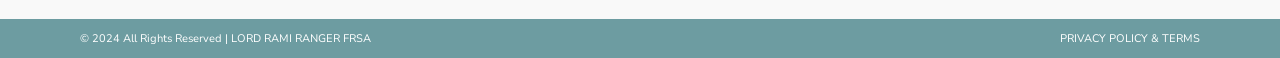
==== commit 0f22b74f: "Remove politics card from index.html Removed the politics card section from the index.html file." ====
--- a/index.html
+++ b/index.html
@@ -393,19 +393,6 @@
   <button class="slider-btn right" onclick="moveSlide('sliderThree', 1)">›</button>
 </section>
 
-<div class="card politics-card">
-  <img src="politic6.png">
-
-  <div class="card-text">
-    <h3>International Relations</h3>
-    <p>
-      Meeting with global counterparts at formal occasions, reflecting cross-border connections and collaboration.
-    </p>
-  </div>
-</div>
-
-  <button class="slider-btn right" onclick="moveSlide('sliderThree', 1)">›</button>
-</section>
 
 <section class="latest-news" id="books">
   <h2>LATEST NEWS</h2>
